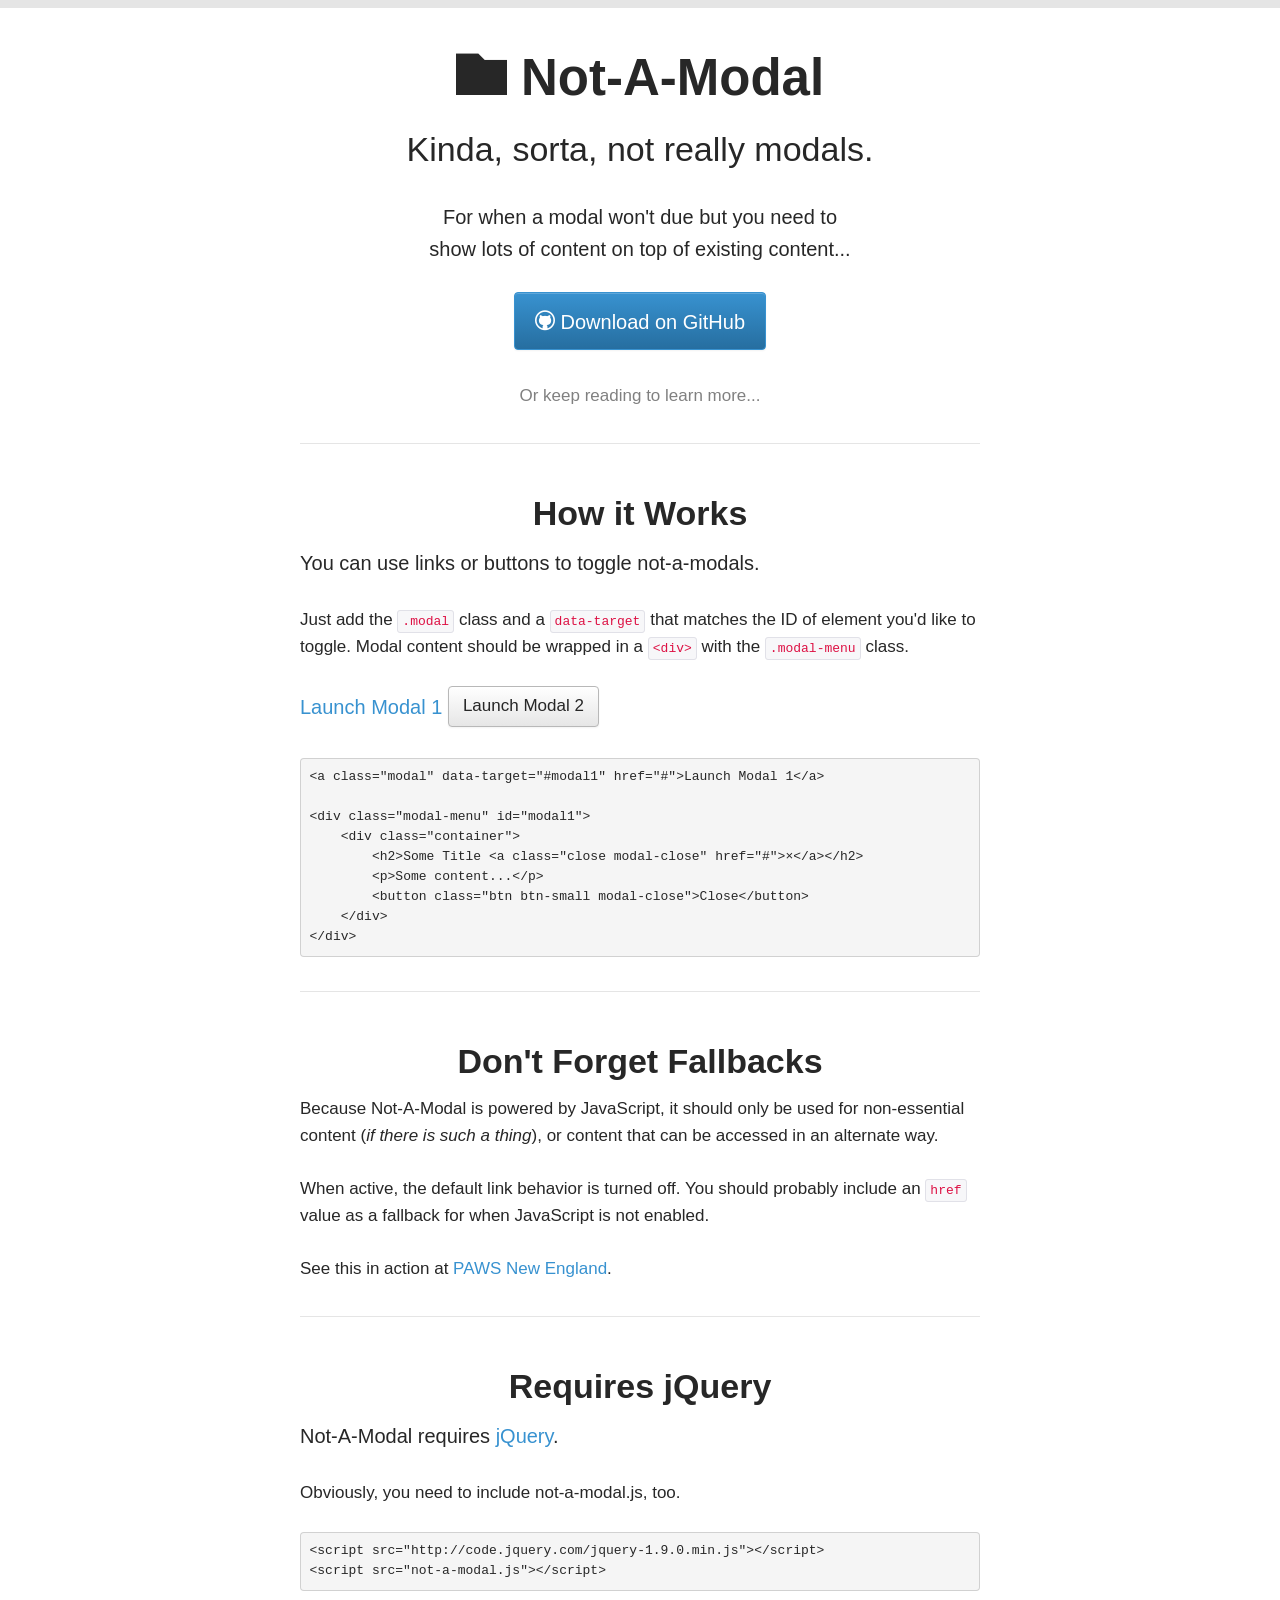
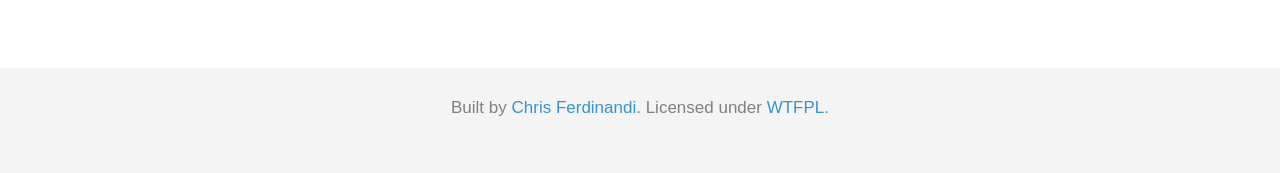
==== index.html @ a69b6ed9 "Initial Commit" ====
<!DOCTYPE html>
<html lang="en">
<head>
    <meta charset="utf-8" />
    <title>Not-A-Modal - Kinda, sorta, not really modals</title>
    <meta name="viewport" content="width=device-width, initial-scale=1.0"/>
    <!-- stylesheets -->
    <link rel="stylesheet" href="style.css" type="text/css" />

    <!-- HTML5 Shim for IE -->
    <!--[if IE]>
        <script src="http://html5shiv.googlecode.com/svn/trunk/html5.js"></script>
    <![endif]-->
</head>

<body>
	<section style="margin-bottom: 51px;">
	    <article class="container">
	        <h1><i class="icon-logo"></i> Not-A-Modal</h1>
	        <p class="text-big text-center">Kinda, sorta, not really modals.</p>

	        <div class="row text-center">
	            <div class="grid-4 offset-1">
            	        <p>For when a modal won't due but you need to show lots of content on top of existing content...</p>
        	        </div>
	        </div>

	        <p class="text-center"><a class="btn btn-blue" href="https://github.com/cferdinandi/not-a-modal"><i class="icon-github"></i> Download on GitHub</a></p>

	        <p class="text-small text-muted text-center">Or keep reading to learn more...</p>

	        <hr>

	        <h2>How it Works</h2>

	        <p>You can use links or buttons to toggle not-a-modals.</p>

	        <p class="text-small">Just add the <code>.modal</code> class and a <code>data-target</code> that matches the ID of element you'd like to toggle. Modal content should be wrapped in a <code>&lt;div&gt;</code> with the <code>.modal-menu</code> class.</p>

            <p>
                <a class="modal" data-target="#modal1" href="#">Launch Modal 1</a> 
                <button class="btn btn-small modal" data-target="#modal2">Launch Modal 2</button>
            </p>

            <div class="modal-menu" id="modal1">
                <div class="container">
                    <h2>Some Title <a class="close modal-close" href="#">×</a></h2>
                    <p>Some content...</p>
                    <button class="btn btn-small modal-close">Close</button>
                </div>
            </div>

            <div class="modal-menu" id="modal2">
                <div class="container">
                    <h2>Some Other Title <a class="close modal-close" href="#">×</a></h2>
                    <p>Some other content...</p>
                    <button class="btn btn-small modal-close">Close</button>
                </div>
            </div>

            <pre>&lt;a class="modal" data-target="#modal1" href="#"&gt;Launch Modal 1&lt;/a&gt;

&lt;div class="modal-menu" id="modal1"&gt;
    &lt;div class="container"&gt;
        &lt;h2&gt;Some Title &lt;a class="close modal-close" href="#"&gt;×&lt;/a&gt;&lt;/h2&gt;
        &lt;p&gt;Some content...&lt;/p&gt;
        &lt;button class="btn btn-small modal-close"&gt;Close&lt;/button&gt;
    &lt;/div&gt;
&lt;/div&gt;</pre>

            <hr>


            <h2>Don't Forget Fallbacks</h2>

            <p class="text-small">Because Not-A-Modal is powered by JavaScript, it should only be used for non-essential content (<em>if there is such a thing</em>), or content that can be accessed in an alternate way.</p>

            <p class="text-small">When active, the default link behavior is turned off. You should probably include an <code>href</code> value as a fallback for when JavaScript is not enabled.</p>

            <p class="text-small">See this in action at <a href="http://www.pawsnewengland.com/our-dogs/">PAWS New England</a>.</p>

            <hr>


            <h2>Requires jQuery</h2>

            <p>Not-A-Modal requires <a href="http://jquery.com/">jQuery</a>.</p>

            <p class="text-small">Obviously, you need to include not-a-modal.js, too.</p>

            <pre>&lt;script src="http://code.jquery.com/jquery-1.9.0.min.js"&gt;&lt;/script&gt;
&lt;script src="not-a-modal.js"&gt;&lt;/script&gt;</pre>

        </article>
	</section>

	<footer class="bg-gray">
        <article class="container">

            <p class="text-small text-muted text-center">Built by <a href="http://gomakethings.com">Chris Ferdinandi</a>. Licensed under <a href="http://www.wtfpl.net/">WTFPL</a>.</p>

        </article>
	</footer>


    <!-- Javascript -->
    <script src="http://code.jquery.com/jquery-1.9.0.min.js"></script>
    <script type='text/javascript' src='scripts.js'></script>

</body>
</html>
---- style.css ----
/*

    STYLE.CSS
    By Chris Ferdinandi.
    http://gomakethings.com
    

*/


/*  CSS RESET */

@-webkit-viewport { width: device-width; zoom: 1.0; }
   @-moz-viewport { width: device-width; zoom: 1.0; }
    @-ms-viewport { width: device-width; zoom: 1.0; }
     @-o-viewport { width: device-width; zoom: 1.0; }
        @viewport { width: device-width; zoom: 1.0; }


html, body, div, span, applet, object, iframe, 
h1, h2, h3, h4, h5, h6, p, blockquote, pre, 
a, abbr, acronym, address, big, cite, code, 
del, dfn, em, img, ins, kbd, q, s, samp, 
small, strike, strong, sub, sup, tt, var, 
b, u, i, center, 
dl, dt, dd, ol, ul, li, 
button, fieldset, form, label, legend, 
table, caption, tbody, tfoot, thead, tr, th, td, 
article, aside, canvas, details, embed, 
figure, figcaption, footer, header, hgroup, 
menu, nav, output, ruby, section, summary, 
time, mark, audio, video { 
    margin: 0; 
    padding: 0; 
    border: 0; 
    font-family: "Helvetica Neue", Helvetica, Arial, sans-serif;
    font-size: 100%; 
    font: inherit; 
    vertical-align: baseline; 
}

article, aside, details, figcaption, figure, 
footer, header, hgroup, menu, nav, section { 
    display: block; 
}

html { 
    overflow-y: scroll; 
    -webkit-text-size-adjust: 100%; 
        -ms-text-size-adjust: 100%; 
} 

audio, canvas, video { 
    display: inline-block; 
    *display: inline; 
    *zoom: 1; 
}

audio:not([controls]) { 
    display: none; 
}

img, video { 
    max-width: 100%; 
    height: auto; 
}

iframe, object, embed {
    max-width: 100%; 
}

img { 
    -ms-interpolation-mode: bicubic; 
}

a:focus { 
    outline: thin dotted;
    outline: 5px auto -webkit-focus-ring-color; 
    outline-offset: -2px; 
}

a:hover, a:active { 
    outline: 0; 
}





/*  THE GRID */

/*  Mobile-first. Single-column layout by default
 *  Container sets the maximum page width. Adjust as needed. */
.container { 
    max-width: 680px;
    width: 88%;
    margin-left: auto; 
    margin-right: auto;
}


@media (min-width: 481px) {

	.row {
        margin-left: -1.515151515152%;
        margin-right: -1.515151515152%;
	}

    [class^="grid-"], 
    [class*=" grid-"] {
        float: left;
        width:96.969696969697%;
        margin-left: 1.515151515152%;
        margin-right: 1.515151515152%;
    }

    .grid-third {
        width: 30.30303030303%;
    }

    .grid-half,
    .grid-img {
        width: 46.969696969697%;
    }

    .grid-flip {
        float: right;
    }

}


/*  6-column grid  */
@media (min-width: 681px) {

    .grid-1 {
        width: 13.636363636364%;
    }

    .grid-2,
    .grid-third,
    .grid-img {
        width: 30.30303030303%;
    }

    .grid-3,
    .grid-half { 
        width: 46.969696969697%;
    }

    .grid-4 { 
        width: 63.636363636364%;
    }

    .grid-5 { 
        width: 80.30303030303%;
    }

    .grid-6,
    .grid-full { 
        width: 96.969696969697%;
    }


    /*  Offets let you shift grid elements to the right 
     *  but stay aligned to the grid. */
    .offset-1 {
        margin-left: 18.181818181818%;
    }

    .offset-2 {
        margin-left: 34.848484848485%;
    }

    .offset-3 {
        margin-left: 51.515151515152%;
    }

    .offset-4 {
        margin-left: 68.181818181818%;
    }

    .offset-5 {
        margin-left: 84.848484848485%;
    }

}


/*  Additional gridding for grid-img on bigger screens.
 *  Adjust as needed. */
@media (min-width: 961px) {
    .grid-img {
        width: 13.636363636364%;
    }
}





/*  TYPOGRAPHY */

body { 
    font-family: "Helvetica Neue", Helvetica, Arial, sans-serif;
    font-size: 20px; 
    line-height: 1.470588235; 
    color: #272727;
    background: #ffffff;
    border-top: 8px solid #e5e5e5;
}

@media (min-width: 681px) {
    body {
        line-height: 1.588235294;
    }
}

.text-big {
    font-size: 26px;
}

.text-small {
    font-size: 17px;
}

.text-muted {
    color: #808080;
}

@media (min-width: 681px) {
    .text-big {
        font-size: 34px;
        font-weight: 200;
    }
}


p { 
    margin-bottom: 26px; 
}


/*  Links */

a { 
    color: #3892d0;
    text-decoration: none; 
}

a:hover { 
    color: #266ea0;
    text-decoration: underline; 
}

a img { 
    border: none; 
    background: none; 
} 

a:hover img { 
    border: none; 
    background: none; 
    opacity:0.8;
    filter:alpha(opacity=80); 
}


/*  Lists */

ul, ol { 
    margin-bottom: 26px; 
    margin-left: 26px;
}

@media (min-width: 681px) {
	ul, ol { 
	    margin-left: 51px; 
	}
}

ul ul, ul ol, ol ol, ol ul { 
    margin-bottom: 0; 
}

ul { 
    list-style: disc; 
}

ol { 
    list-style: decimal; 
}


/*  Headers */

h1, h2, h3 { 
    line-height: 1.2; 
    font-weight: bold; 
    margin-bottom: 14px;
    padding-top: 14px;
    text-align: center;
}

h1 { 
    font-size: 34px;
    padding-top: 34px;
}	

h2 { 
    font-size: 26px;
}

h3 { 
    font-size: 20px;
}


@media (min-width: 681px) {
	h1 { 
	    font-size: 51px; 
	}

	h2 {
	    font-size: 34px;
	}

	h3 {
	    font-size: 26px;;
	}
}


/*  Lines, Quotes and Emphasis */

hr { 
    margin: 34px auto; 
    border: 0; 
    border-top: 1px solid #e5e5e5;
    border-bottom: 1px solid #ffffff; 
}

strong { 
    font-weight: bold; 
}

em { 
    font-style: italic; 
}




/*  CODE */

code, pre { 
    padding: 0 3px 2px; 
    font-family: Menlo, Monaco, "Courier New", monospace; 
    font-size: .764705882em; 
    color: #272727; 
    border-radius: 3px; 
}

code { 
    padding: 3px 4px; 
    color: #d14; 
    background-color: #f7f7f9; 
    border: 1px solid #e1e1e8; 
}

pre { 
    display: block; 
    padding: 8.5px;
    margin-bottom: 26px; 
    font-size: 13px; 
    line-height: 1.538461538; 
    background-color: #f5f5f5; 
    border: 1px solid #ccc; 
    border: 1px solid rgba(0, 0, 0, 0.15); 
    border-radius: 4px; 
    white-space: pre; 
    white-space: pre-wrap; 
    word-break: break-all; 
}

pre code { 
    padding: 0; 
    color: inherit; 
    background-color: transparent; 
    border: 0; 
}





/*  BUTTONS */

.btn {
    display: inline-block;
    padding: 14px 20px;
    font-family: "Helvetica Neue", Helvetica, Arial, sans-serif;
    font-size: 20px;
    line-height: 1.33333333;
    font-weight: normal;
    color: #272727;
    background-color: #f5f5f5;
    background-image: -moz-linear-gradient(top, #ffffff, #e6e6e6);
    background-image: -webkit-gradient(linear, 0 0, 0 100%, from(#ffffff), to(#e6e6e6));
    background-image: -webkit-linear-gradient(top, #ffffff, #e6e6e6);
    background-image: -o-linear-gradient(top, #ffffff, #e6e6e6);
    background-image: linear-gradient(to bottom, #ffffff, #e6e6e6);
    background-repeat: repeat-x;
    border: 1px solid #b8b8b8;
    border-radius: 4px;
    -webkit-box-shadow: inset 0 1px 0 rgba(255, 255, 255, 0.2), 0 1px 2px rgba(0, 0, 0, 0.05);
    box-shadow: inset 0 1px 0 rgba(255, 255, 255, 0.2), 0 1px 2px rgba(0, 0, 0, 0.05);
    *margin-left: .3em;
    margin-bottom: .3em; 
}

.btn:hover, a .btn:hover,
.btn.active, a .btn.active {
    color: #272727;
    background: #e6e6e6;
    text-decoration: none; 
}

.btn-blue, .btn-blue:hover, a .btn-blue:hover {
    color: #ffffff; 
}

.btn-blue {
    background: #3892d0;
    background-image: -webkit-linear-gradient(top, #3892d0, #266ea0);
    background-image: -moz-linear-gradient(top, #3892d0, #266ea0);
    background-image: -ms-linear-gradient(top, #3892d0, #266ea0);
    background-image: -o-linear-gradient(top, #3892d0, #266ea0);
    background-image: linear-gradient(top, #3892d0, #266ea0);
    background-repeat: repeat-x;
    border: 1px solid #3892d0; 
}

.btn-blue:hover, a .btn-blue:hover {
    background: #266ea0;
    border: 1px solid #266ea0; 
}

.btn:active, .btn.active {
    -webkit-box-shadow: inset 0 2px 4px rgba(0, 0, 0, 0.15), 0 1px 2px rgba(0, 0, 0, 0.05);
    box-shadow: inset 0 2px 4px rgba(0, 0, 0, 0.15), 0 1px 2px rgba(0, 0, 0, 0.05);
    outline: 0; 
}

.btn-small {
    font-size: 17px;
    padding: 8px 14px;
}

button, .btn {
    cursor: pointer;
    vertical-align: middle;
    -webkit-appearance: none; 
}

.btn:first-child {
    *margin-left: 0; 
}

.btn:focus {
    outline: thin dotted;
    outline: 5px auto -webkit-focus-ring-color;
    outline-offset: -2px; 
}





/*  ICONS */

@font-face {
    font-family: 'icomoon';
    src: url("fonts/icomoon.eot");
    src: url("fonts/icomoon.eot?#iefix") format("embedded-opentype"), 
         url("fonts/icomoon.woff") format("woff"), 
         url("fonts/icomoon.ttf") format("truetype"), 
         url("fonts/icomoon.svg#IcoMoon") format("svg");
    font-weight: normal;
    font-style: normal; 
}

[class^="icon-"]:before,
[class*=" icon-"]:before {
    font-family: 'icomoon';
    font-style: normal;
    speak: none;
    font-weight: normal;
    -webkit-font-smoothing: antialiased;
            font-smoothing: antialiased;
    text-rendering: optimizeLegibility; 
}

.icon-logo:before { content: "\e000"; }
.icon-github:before { content: "\e001"; }





/*  NOT A MODAL */
/*  Styling for not-really-modals */

/*  Styling for the dropdown content.
 *  Hides the content by default. */
.modal-menu {
    position: absolute;
    display: none;
    visibility: hidden;
    float: left;
    right: 0;
    width: 100%;
    text-align: left;
    background-color: #f4f4f4;
    z-index: 1000;
}

/*  When a dropdown is active, display it. */
.modal-menu.active {
    display: block;
    visibility: visible;
    padding-top: 1.529411765em;
    padding-bottom: 1.529411765em; 
}

/*  Styling for close button */
.close {
    float: right;
    font-weight: bold;
    color: #808080;
    cursor: pointer;
    text-decoration: none;
}

/*  Styling for close button on hover */
.close:hover {
    color: #272727;
    text-decoration: none;
}





/*  BACKGROUND COLORS */

.bg-gray {
    background-color: #f4f4f4;
    padding-top: 26px;
    padding-bottom: 26px;
}

.hero {
    font-size: 17px;
    background-color: #e5e5e5;
    padding: 8px;
    margin-bottom: 26px;
    border-radius: 4px;
}

.hero-dark {
    background-color: #b8b8b8;
    margin-bottom: 0;
}





/*  ALIGNMENT */

.text-center {
    text-align: center;
}





/*  CLEARFIX */

.container:before, .container:after, 
.row:before, .row:after { 
    display: table; 
    content: ""; 
    zoom: 1; 
}

.container:after, 
.row:after { 
    clear: both; 
}
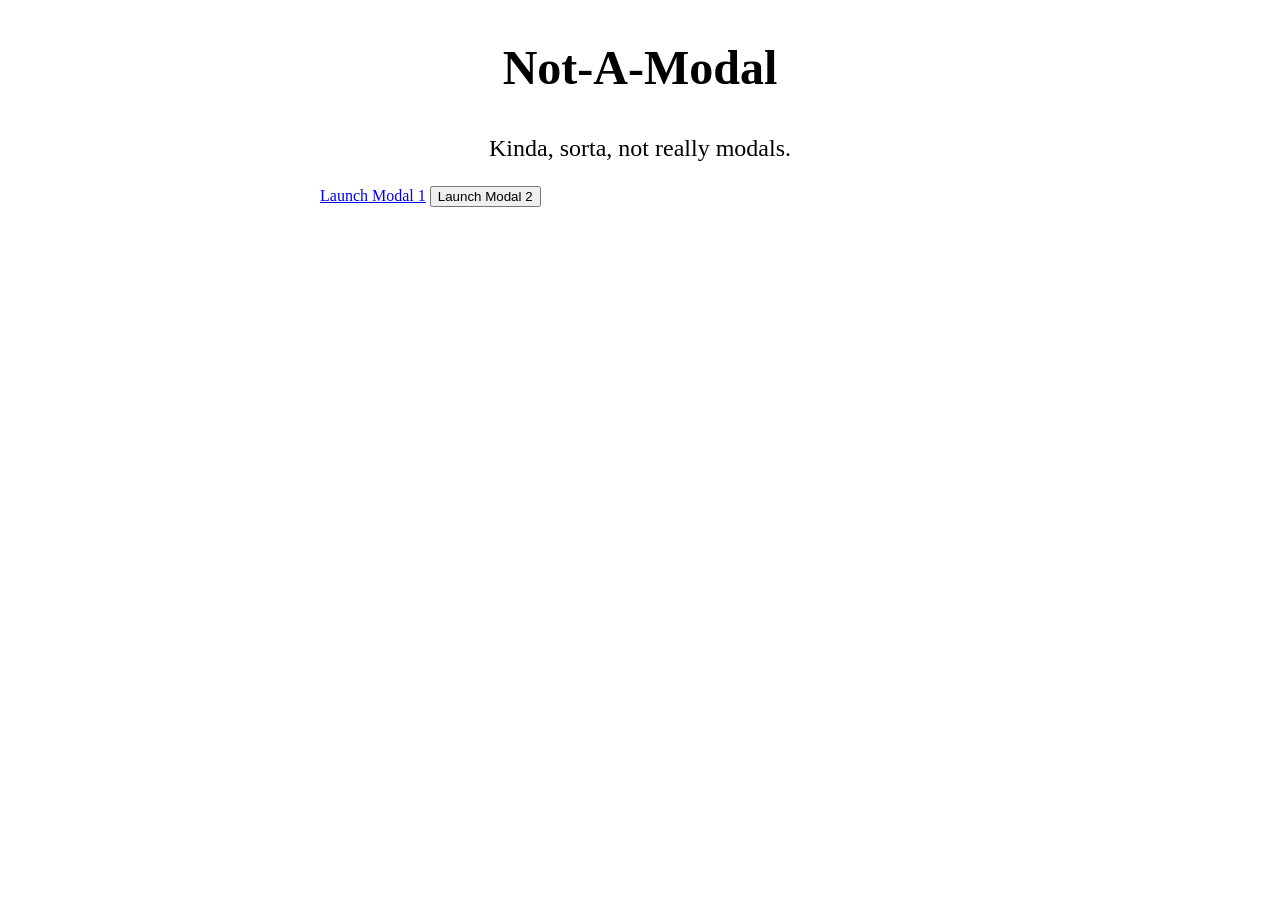
==== commit 7c9d5c35: "Changed example.html to index.html" ====
--- a/index.html
+++ b/index.html
@@ -5,7 +5,7 @@
     <title>Not-A-Modal - Kinda, sorta, not really modals</title>
     <meta name="viewport" content="width=device-width, initial-scale=1.0"/>
     <!-- stylesheets -->
-    <link rel="stylesheet" href="style.css" type="text/css" />
+    <link rel="stylesheet" href="not-a-modal.css" type="text/css" />
 
     <!-- HTML5 Shim for IE -->
     <!--[if IE]>
@@ -14,98 +14,38 @@
 </head>
 
 <body>
-	<section style="margin-bottom: 51px;">
-	    <article class="container">
-	        <h1><i class="icon-logo"></i> Not-A-Modal</h1>
-	        <p class="text-big text-center">Kinda, sorta, not really modals.</p>
+	<section class="container">
 
-	        <div class="row text-center">
-	            <div class="grid-4 offset-1">
-            	        <p>For when a modal won't due but you need to show lots of content on top of existing content...</p>
-        	        </div>
-	        </div>
+	    <h1 style="text-align: center; font-size: 3em;">Not-A-Modal</h1>
+	    <p style="text-align: center; font-size: 1.5em;">Kinda, sorta, not really modals.</p>
 
-	        <p class="text-center"><a class="btn btn-blue" href="https://github.com/cferdinandi/not-a-modal"><i class="icon-github"></i> Download on GitHub</a></p>
+        <p>
+            <a class="modal" data-target="#modal1" href="#">Launch Modal 1</a> 
+            <button class="modal" data-target="#modal2">Launch Modal 2</button>
+        </p>
 
-	        <p class="text-small text-muted text-center">Or keep reading to learn more...</p>
+        <div class="modal-menu" id="modal1">
+            <div class="container">
+                <h2>Some Title <a class="close modal-close" href="#">×</a></h2>
+                <p>Some content...</p>
+                <button class="modal-close">Close</button>
+            </div>
+        </div>
 
-	        <hr>
+        <div class="modal-menu" id="modal2">
+            <div class="container">
+                <h2>Some Other Title <a class="close modal-close" href="#">×</a></h2>
+                <p>Some other content...</p>
+                <button class="modal-close">Close</button>
+            </div>
+        </div>
 
-	        <h2>How it Works</h2>
-
-	        <p>You can use links or buttons to toggle not-a-modals.</p>
-
-	        <p class="text-small">Just add the <code>.modal</code> class and a <code>data-target</code> that matches the ID of element you'd like to toggle. Modal content should be wrapped in a <code>&lt;div&gt;</code> with the <code>.modal-menu</code> class.</p>
-
-            <p>
-                <a class="modal" data-target="#modal1" href="#">Launch Modal 1</a> 
-                <button class="btn btn-small modal" data-target="#modal2">Launch Modal 2</button>
-            </p>
-
-            <div class="modal-menu" id="modal1">
-                <div class="container">
-                    <h2>Some Title <a class="close modal-close" href="#">×</a></h2>
-                    <p>Some content...</p>
-                    <button class="btn btn-small modal-close">Close</button>
-                </div>
-            </div>
-
-            <div class="modal-menu" id="modal2">
-                <div class="container">
-                    <h2>Some Other Title <a class="close modal-close" href="#">×</a></h2>
-                    <p>Some other content...</p>
-                    <button class="btn btn-small modal-close">Close</button>
-                </div>
-            </div>
-
-            <pre>&lt;a class="modal" data-target="#modal1" href="#"&gt;Launch Modal 1&lt;/a&gt;
-
-&lt;div class="modal-menu" id="modal1"&gt;
-    &lt;div class="container"&gt;
-        &lt;h2&gt;Some Title &lt;a class="close modal-close" href="#"&gt;×&lt;/a&gt;&lt;/h2&gt;
-        &lt;p&gt;Some content...&lt;/p&gt;
-        &lt;button class="btn btn-small modal-close"&gt;Close&lt;/button&gt;
-    &lt;/div&gt;
-&lt;/div&gt;</pre>
-
-            <hr>
-
-
-            <h2>Don't Forget Fallbacks</h2>
-
-            <p class="text-small">Because Not-A-Modal is powered by JavaScript, it should only be used for non-essential content (<em>if there is such a thing</em>), or content that can be accessed in an alternate way.</p>
-
-            <p class="text-small">When active, the default link behavior is turned off. You should probably include an <code>href</code> value as a fallback for when JavaScript is not enabled.</p>
-
-            <p class="text-small">See this in action at <a href="http://www.pawsnewengland.com/our-dogs/">PAWS New England</a>.</p>
-
-            <hr>
-
-
-            <h2>Requires jQuery</h2>
-
-            <p>Not-A-Modal requires <a href="http://jquery.com/">jQuery</a>.</p>
-
-            <p class="text-small">Obviously, you need to include not-a-modal.js, too.</p>
-
-            <pre>&lt;script src="http://code.jquery.com/jquery-1.9.0.min.js"&gt;&lt;/script&gt;
-&lt;script src="not-a-modal.js"&gt;&lt;/script&gt;</pre>
-
-        </article>
 	</section>
-
-	<footer class="bg-gray">
-        <article class="container">
-
-            <p class="text-small text-muted text-center">Built by <a href="http://gomakethings.com">Chris Ferdinandi</a>. Licensed under <a href="http://www.wtfpl.net/">WTFPL</a>.</p>
-
-        </article>
-	</footer>
 
 
     <!-- Javascript -->
     <script src="http://code.jquery.com/jquery-1.9.0.min.js"></script>
-    <script type='text/javascript' src='scripts.js'></script>
+    <script type='text/javascript' src='not-a-modal.js'></script>
 
 </body>
 </html>
--- a/not-a-modal.css
+++ b/not-a-modal.css
@@ -0,0 +1,77 @@
+/*
+
+    NAME.CSS v1.0
+    Description
+    http://gomakethings.com
+
+
+    Licensed under WTFPL.
+    http://www.wtfpl.net/
+    
+
+*/
+
+/*  RESPONSIVE RESET */
+/*  Replace with your own */
+
+@-webkit-viewport { width: device-width; zoom: 1.0; }
+   @-moz-viewport { width: device-width; zoom: 1.0; }
+    @-ms-viewport { width: device-width; zoom: 1.0; }
+     @-o-viewport { width: device-width; zoom: 1.0; }
+        @viewport { width: device-width; zoom: 1.0; }
+
+html { overflow-y: auto; }
+
+img, audio, video, canvas { max-width: 100%; }
+
+/*  Sets Body Width */
+.container { 
+    max-width: 40em;
+    width: 88%;
+    margin-left: auto; 
+    margin-right: auto;
+}
+
+
+
+
+
+/*  NOT A MODAL */
+/*  Styling for not-really-modals */
+
+/*  Styling for the dropdown content.
+ *  Hides the content by default. */
+.modal-menu {
+    position: absolute;
+    display: none;
+    visibility: hidden;
+    float: left;
+    right: 0;
+    width: 100%;
+    text-align: left;
+    background-color: #f4f4f4;
+    z-index: 1000;
+}
+
+/*  When a dropdown is active, display it. */
+.modal-menu.active {
+    display: block;
+    visibility: visible;
+    padding-top: 1.529411765em;
+    padding-bottom: 1.529411765em; 
+}
+
+/*  Styling for close button */
+.close {
+    float: right;
+    font-weight: bold;
+    color: #808080;
+    cursor: pointer;
+    text-decoration: none;
+}
+
+/*  Styling for close button on hover */
+.close:hover {
+    color: #272727;
+    text-decoration: none;
+}
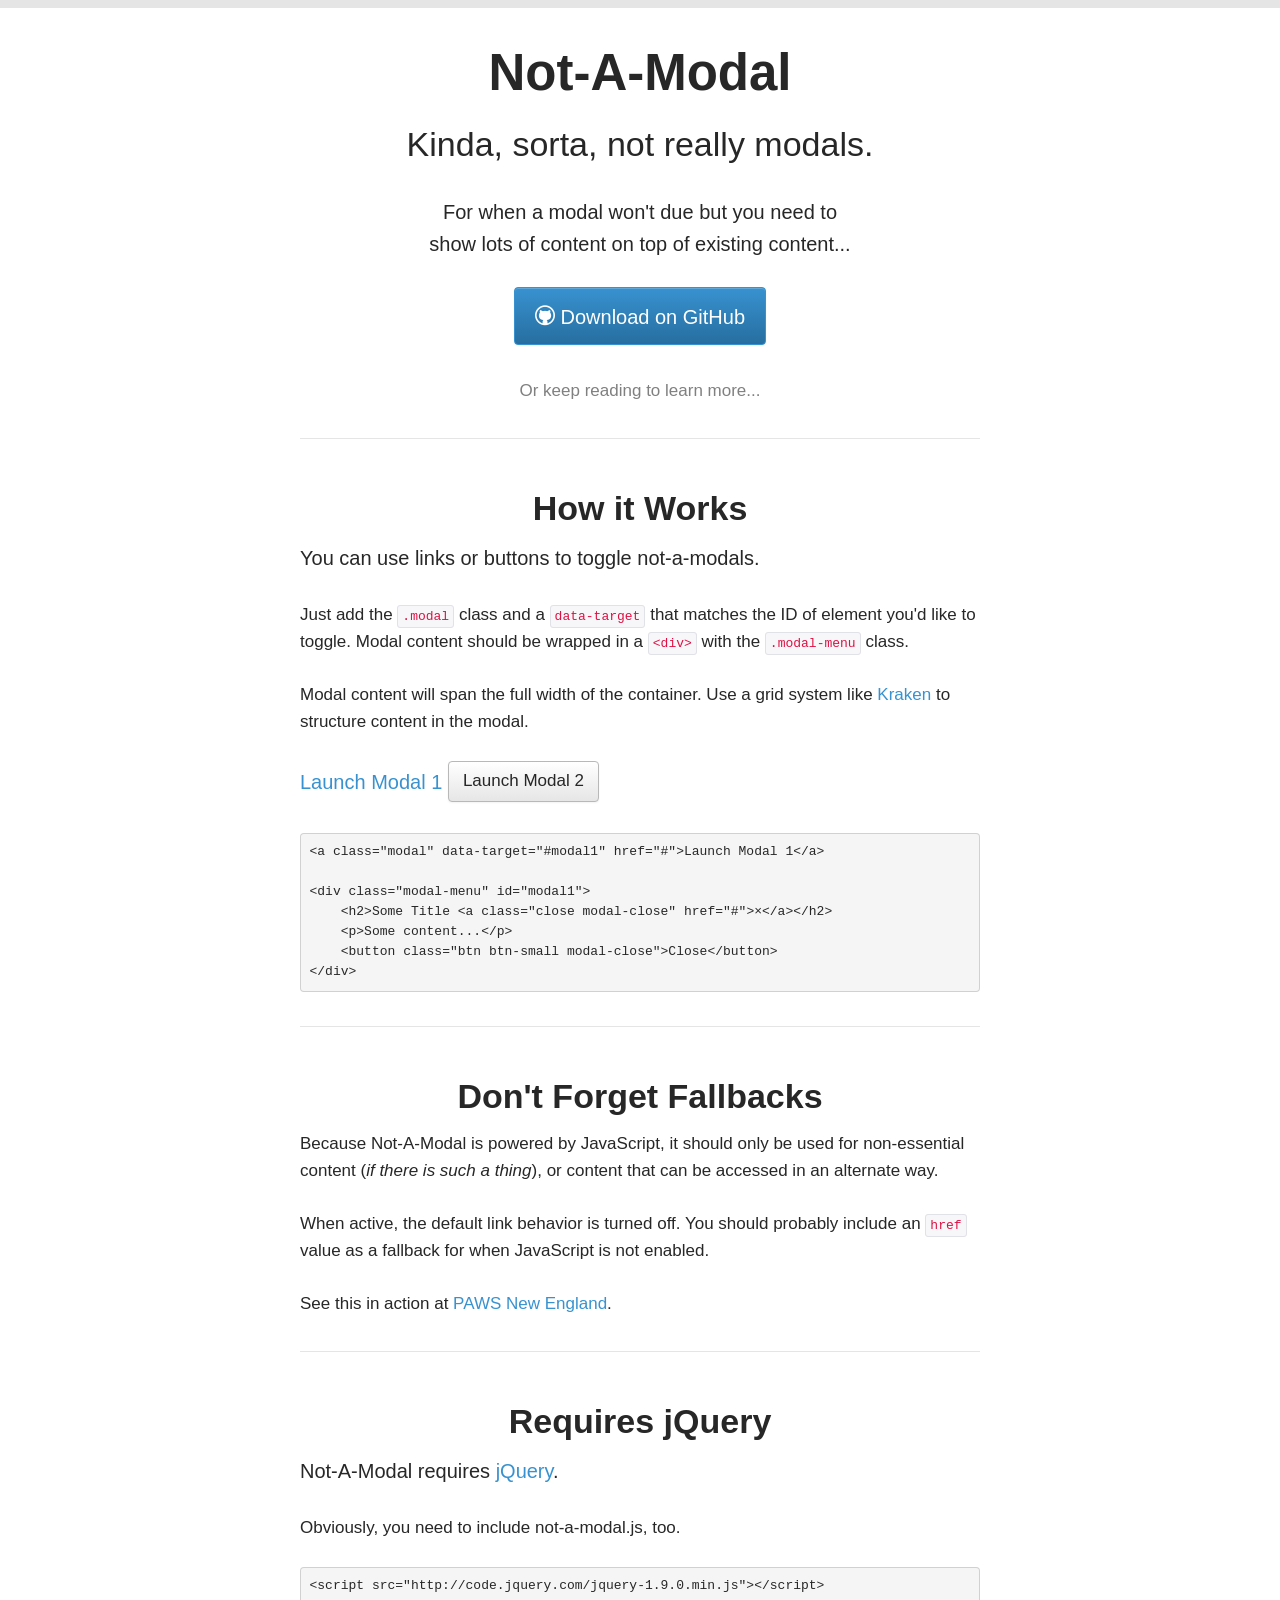
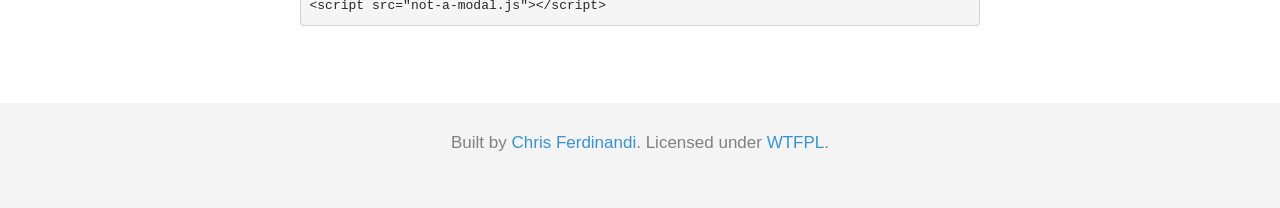
==== commit da9f2e08: "Updated how-to section" ====
--- a/index.html
+++ b/index.html
@@ -5,7 +5,7 @@
     <title>Not-A-Modal - Kinda, sorta, not really modals</title>
     <meta name="viewport" content="width=device-width, initial-scale=1.0"/>
     <!-- stylesheets -->
-    <link rel="stylesheet" href="not-a-modal.css" type="text/css" />
+    <link rel="stylesheet" href="style.css" type="text/css" />
 
     <!-- HTML5 Shim for IE -->
     <!--[if IE]>
@@ -14,38 +14,98 @@
 </head>
 
 <body>
-	<section class="container">
+	<section style="margin-bottom: 51px;">
+	    <article class="container">
+	        <h1><i class="icon-logo"></i> Not-A-Modal</h1>
+	        <p class="text-big text-center">Kinda, sorta, not really modals.</p>
 
-	    <h1 style="text-align: center; font-size: 3em;">Not-A-Modal</h1>
-	    <p style="text-align: center; font-size: 1.5em;">Kinda, sorta, not really modals.</p>
+	        <div class="row text-center">
+	            <div class="grid-4 offset-1">
+            	        <p>For when a modal won't due but you need to show lots of content on top of existing content...</p>
+        	        </div>
+	        </div>
 
-        <p>
-            <a class="modal" data-target="#modal1" href="#">Launch Modal 1</a> 
-            <button class="modal" data-target="#modal2">Launch Modal 2</button>
-        </p>
+	        <p class="text-center"><a class="btn btn-blue" href="https://github.com/cferdinandi/not-a-modal"><i class="icon-github"></i> Download on GitHub</a></p>
 
-        <div class="modal-menu" id="modal1">
-            <div class="container">
-                <h2>Some Title <a class="close modal-close" href="#">×</a></h2>
-                <p>Some content...</p>
-                <button class="modal-close">Close</button>
+	        <p class="text-small text-muted text-center">Or keep reading to learn more...</p>
+
+	        <hr>
+
+	        <h2>How it Works</h2>
+
+	        <p>You can use links or buttons to toggle not-a-modals.</p>
+
+	        <p class="text-small">Just add the <code>.modal</code> class and a <code>data-target</code> that matches the ID of element you'd like to toggle. Modal content should be wrapped in a <code>&lt;div&gt;</code> with the <code>.modal-menu</code> class.</p>
+
+	        <p class="text-small">Modal content will span the full width of the container. Use a grid system like <a href="http://cferdinandi.github.com/kraken/">Kraken</a> to structure content in the modal.</p>
+
+            <p>
+                <a class="modal" data-target="#modal1" href="#">Launch Modal 1</a> 
+                <button class="btn btn-small modal" data-target="#modal2">Launch Modal 2</button>
+            </p>
+
+            <div class="modal-menu" id="modal1">
+                <div class="container">
+                    <h2>Some Title <a class="close modal-close" href="#">×</a></h2>
+                    <p>Some content...</p>
+                    <button class="btn btn-small modal-close">Close</button>
+                </div>
             </div>
-        </div>
 
-        <div class="modal-menu" id="modal2">
-            <div class="container">
-                <h2>Some Other Title <a class="close modal-close" href="#">×</a></h2>
-                <p>Some other content...</p>
-                <button class="modal-close">Close</button>
+            <div class="modal-menu" id="modal2">
+                <div class="container">
+                    <h2>Some Other Title <a class="close modal-close" href="#">×</a></h2>
+                    <p>Some other content...</p>
+                    <button class="btn btn-small modal-close">Close</button>
+                </div>
             </div>
-        </div>
 
+            <pre>&lt;a class="modal" data-target="#modal1" href="#"&gt;Launch Modal 1&lt;/a&gt;
+
+&lt;div class="modal-menu" id="modal1"&gt;
+    &lt;h2&gt;Some Title &lt;a class="close modal-close" href="#"&gt;×&lt;/a&gt;&lt;/h2&gt;
+    &lt;p&gt;Some content...&lt;/p&gt;
+    &lt;button class="btn btn-small modal-close"&gt;Close&lt;/button&gt;
+&lt;/div&gt;</pre>
+
+            <hr>
+
+
+            <h2>Don't Forget Fallbacks</h2>
+
+            <p class="text-small">Because Not-A-Modal is powered by JavaScript, it should only be used for non-essential content (<em>if there is such a thing</em>), or content that can be accessed in an alternate way.</p>
+
+            <p class="text-small">When active, the default link behavior is turned off. You should probably include an <code>href</code> value as a fallback for when JavaScript is not enabled.</p>
+
+            <p class="text-small">See this in action at <a href="http://www.pawsnewengland.com/our-dogs/">PAWS New England</a>.</p>
+
+            <hr>
+
+
+            <h2>Requires jQuery</h2>
+
+            <p>Not-A-Modal requires <a href="http://jquery.com/">jQuery</a>.</p>
+
+            <p class="text-small">Obviously, you need to include not-a-modal.js, too.</p>
+
+            <pre>&lt;script src="http://code.jquery.com/jquery-1.9.0.min.js"&gt;&lt;/script&gt;
+&lt;script src="not-a-modal.js"&gt;&lt;/script&gt;</pre>
+
+        </article>
 	</section>
+
+	<footer class="bg-gray">
+        <article class="container">
+
+            <p class="text-small text-muted text-center">Built by <a href="http://gomakethings.com">Chris Ferdinandi</a>. Licensed under <a href="http://www.wtfpl.net/">WTFPL</a>.</p>
+
+        </article>
+	</footer>
 
 
     <!-- Javascript -->
     <script src="http://code.jquery.com/jquery-1.9.0.min.js"></script>
-    <script type='text/javascript' src='not-a-modal.js'></script>
+    <script type='text/javascript' src='scripts.js'></script>
 
 </body>
 </html>
--- a/style.css
+++ b/style.css
@@ -0,0 +1,601 @@
+/*
+
+    STYLE.CSS
+    By Chris Ferdinandi.
+    http://gomakethings.com
+    
+
+*/
+
+
+/*  CSS RESET */
+
+@-webkit-viewport { width: device-width; zoom: 1.0; }
+   @-moz-viewport { width: device-width; zoom: 1.0; }
+    @-ms-viewport { width: device-width; zoom: 1.0; }
+     @-o-viewport { width: device-width; zoom: 1.0; }
+        @viewport { width: device-width; zoom: 1.0; }
+
+
+html, body, div, span, applet, object, iframe, 
+h1, h2, h3, h4, h5, h6, p, blockquote, pre, 
+a, abbr, acronym, address, big, cite, code, 
+del, dfn, em, img, ins, kbd, q, s, samp, 
+small, strike, strong, sub, sup, tt, var, 
+b, u, i, center, 
+dl, dt, dd, ol, ul, li, 
+button, fieldset, form, label, legend, 
+table, caption, tbody, tfoot, thead, tr, th, td, 
+article, aside, canvas, details, embed, 
+figure, figcaption, footer, header, hgroup, 
+menu, nav, output, ruby, section, summary, 
+time, mark, audio, video { 
+    margin: 0; 
+    padding: 0; 
+    border: 0; 
+    font-family: "Helvetica Neue", Helvetica, Arial, sans-serif;
+    font-size: 100%; 
+    font: inherit; 
+    vertical-align: baseline; 
+}
+
+article, aside, details, figcaption, figure, 
+footer, header, hgroup, menu, nav, section { 
+    display: block; 
+}
+
+html { 
+    overflow-y: scroll; 
+    -webkit-text-size-adjust: 100%; 
+        -ms-text-size-adjust: 100%; 
+} 
+
+audio, canvas, video { 
+    display: inline-block; 
+    *display: inline; 
+    *zoom: 1; 
+}
+
+audio:not([controls]) { 
+    display: none; 
+}
+
+img, video { 
+    max-width: 100%; 
+    height: auto; 
+}
+
+iframe, object, embed {
+    max-width: 100%; 
+}
+
+img { 
+    -ms-interpolation-mode: bicubic; 
+}
+
+a:focus { 
+    outline: thin dotted;
+    outline: 5px auto -webkit-focus-ring-color; 
+    outline-offset: -2px; 
+}
+
+a:hover, a:active { 
+    outline: 0; 
+}
+
+
+
+
+
+/*  THE GRID */
+
+/*  Mobile-first. Single-column layout by default
+ *  Container sets the maximum page width. Adjust as needed. */
+.container { 
+    max-width: 680px;
+    width: 88%;
+    margin-left: auto; 
+    margin-right: auto;
+}
+
+
+@media (min-width: 481px) {
+
+	.row {
+        margin-left: -1.515151515152%;
+        margin-right: -1.515151515152%;
+	}
+
+    [class^="grid-"], 
+    [class*=" grid-"] {
+        float: left;
+        width:96.969696969697%;
+        margin-left: 1.515151515152%;
+        margin-right: 1.515151515152%;
+    }
+
+    .grid-third {
+        width: 30.30303030303%;
+    }
+
+    .grid-half,
+    .grid-img {
+        width: 46.969696969697%;
+    }
+
+    .grid-flip {
+        float: right;
+    }
+
+}
+
+
+/*  6-column grid  */
+@media (min-width: 681px) {
+
+    .grid-1 {
+        width: 13.636363636364%;
+    }
+
+    .grid-2,
+    .grid-third,
+    .grid-img {
+        width: 30.30303030303%;
+    }
+
+    .grid-3,
+    .grid-half { 
+        width: 46.969696969697%;
+    }
+
+    .grid-4 { 
+        width: 63.636363636364%;
+    }
+
+    .grid-5 { 
+        width: 80.30303030303%;
+    }
+
+    .grid-6,
+    .grid-full { 
+        width: 96.969696969697%;
+    }
+
+
+    /*  Offets let you shift grid elements to the right 
+     *  but stay aligned to the grid. */
+    .offset-1 {
+        margin-left: 18.181818181818%;
+    }
+
+    .offset-2 {
+        margin-left: 34.848484848485%;
+    }
+
+    .offset-3 {
+        margin-left: 51.515151515152%;
+    }
+
+    .offset-4 {
+        margin-left: 68.181818181818%;
+    }
+
+    .offset-5 {
+        margin-left: 84.848484848485%;
+    }
+
+}
+
+
+/*  Additional gridding for grid-img on bigger screens.
+ *  Adjust as needed. */
+@media (min-width: 961px) {
+    .grid-img {
+        width: 13.636363636364%;
+    }
+}
+
+
+
+
+
+/*  TYPOGRAPHY */
+
+body { 
+    font-family: "Helvetica Neue", Helvetica, Arial, sans-serif;
+    font-size: 20px; 
+    line-height: 1.470588235; 
+    color: #272727;
+    background: #ffffff;
+    border-top: 8px solid #e5e5e5;
+}
+
+@media (min-width: 681px) {
+    body {
+        line-height: 1.588235294;
+    }
+}
+
+.text-big {
+    font-size: 26px;
+}
+
+.text-small {
+    font-size: 17px;
+}
+
+.text-muted {
+    color: #808080;
+}
+
+@media (min-width: 681px) {
+    .text-big {
+        font-size: 34px;
+        font-weight: 200;
+    }
+}
+
+
+p { 
+    margin-bottom: 26px; 
+}
+
+
+/*  Links */
+
+a { 
+    color: #3892d0;
+    text-decoration: none; 
+}
+
+a:hover { 
+    color: #266ea0;
+    text-decoration: underline; 
+}
+
+a img { 
+    border: none; 
+    background: none; 
+} 
+
+a:hover img { 
+    border: none; 
+    background: none; 
+    opacity:0.8;
+    filter:alpha(opacity=80); 
+}
+
+
+/*  Lists */
+
+ul, ol { 
+    margin-bottom: 26px; 
+    margin-left: 26px;
+}
+
+@media (min-width: 681px) {
+	ul, ol { 
+	    margin-left: 51px; 
+	}
+}
+
+ul ul, ul ol, ol ol, ol ul { 
+    margin-bottom: 0; 
+}
+
+ul { 
+    list-style: disc; 
+}
+
+ol { 
+    list-style: decimal; 
+}
+
+
+/*  Headers */
+
+h1, h2, h3 { 
+    line-height: 1.2; 
+    font-weight: bold; 
+    margin-bottom: 14px;
+    padding-top: 14px;
+    text-align: center;
+}
+
+h1 { 
+    font-size: 34px;
+    padding-top: 34px;
+}	
+
+h2 { 
+    font-size: 26px;
+}
+
+h3 { 
+    font-size: 20px;
+}
+
+
+@media (min-width: 681px) {
+	h1 { 
+	    font-size: 51px; 
+	}
+
+	h2 {
+	    font-size: 34px;
+	}
+
+	h3 {
+	    font-size: 26px;;
+	}
+}
+
+
+/*  Lines, Quotes and Emphasis */
+
+hr { 
+    margin: 34px auto; 
+    border: 0; 
+    border-top: 1px solid #e5e5e5;
+    border-bottom: 1px solid #ffffff; 
+}
+
+strong { 
+    font-weight: bold; 
+}
+
+em { 
+    font-style: italic; 
+}
+
+
+
+
+/*  CODE */
+
+code, pre { 
+    padding: 0 3px 2px; 
+    font-family: Menlo, Monaco, "Courier New", monospace; 
+    font-size: .764705882em; 
+    color: #272727; 
+    border-radius: 3px; 
+}
+
+code { 
+    padding: 3px 4px; 
+    color: #d14; 
+    background-color: #f7f7f9; 
+    border: 1px solid #e1e1e8; 
+}
+
+pre { 
+    display: block; 
+    padding: 8.5px;
+    margin-bottom: 26px; 
+    font-size: 13px; 
+    line-height: 1.538461538; 
+    background-color: #f5f5f5; 
+    border: 1px solid #ccc; 
+    border: 1px solid rgba(0, 0, 0, 0.15); 
+    border-radius: 4px; 
+    white-space: pre; 
+    white-space: pre-wrap; 
+    word-break: break-all; 
+}
+
+pre code { 
+    padding: 0; 
+    color: inherit; 
+    background-color: transparent; 
+    border: 0; 
+}
+
+
+
+
+
+/*  BUTTONS */
+
+.btn {
+    display: inline-block;
+    padding: 14px 20px;
+    font-family: "Helvetica Neue", Helvetica, Arial, sans-serif;
+    font-size: 20px;
+    line-height: 1.33333333;
+    font-weight: normal;
+    color: #272727;
+    background-color: #f5f5f5;
+    background-image: -moz-linear-gradient(top, #ffffff, #e6e6e6);
+    background-image: -webkit-gradient(linear, 0 0, 0 100%, from(#ffffff), to(#e6e6e6));
+    background-image: -webkit-linear-gradient(top, #ffffff, #e6e6e6);
+    background-image: -o-linear-gradient(top, #ffffff, #e6e6e6);
+    background-image: linear-gradient(to bottom, #ffffff, #e6e6e6);
+    background-repeat: repeat-x;
+    border: 1px solid #b8b8b8;
+    border-radius: 4px;
+    -webkit-box-shadow: inset 0 1px 0 rgba(255, 255, 255, 0.2), 0 1px 2px rgba(0, 0, 0, 0.05);
+    box-shadow: inset 0 1px 0 rgba(255, 255, 255, 0.2), 0 1px 2px rgba(0, 0, 0, 0.05);
+    *margin-left: .3em;
+    margin-bottom: .3em; 
+}
+
+.btn:hover, a .btn:hover,
+.btn.active, a .btn.active {
+    color: #272727;
+    background: #e6e6e6;
+    text-decoration: none; 
+}
+
+.btn-blue, .btn-blue:hover, a .btn-blue:hover {
+    color: #ffffff; 
+}
+
+.btn-blue {
+    background: #3892d0;
+    background-image: -webkit-linear-gradient(top, #3892d0, #266ea0);
+    background-image: -moz-linear-gradient(top, #3892d0, #266ea0);
+    background-image: -ms-linear-gradient(top, #3892d0, #266ea0);
+    background-image: -o-linear-gradient(top, #3892d0, #266ea0);
+    background-image: linear-gradient(top, #3892d0, #266ea0);
+    background-repeat: repeat-x;
+    border: 1px solid #3892d0; 
+}
+
+.btn-blue:hover, a .btn-blue:hover {
+    background: #266ea0;
+    border: 1px solid #266ea0; 
+}
+
+.btn:active, .btn.active {
+    -webkit-box-shadow: inset 0 2px 4px rgba(0, 0, 0, 0.15), 0 1px 2px rgba(0, 0, 0, 0.05);
+    box-shadow: inset 0 2px 4px rgba(0, 0, 0, 0.15), 0 1px 2px rgba(0, 0, 0, 0.05);
+    outline: 0; 
+}
+
+.btn-small {
+    font-size: 17px;
+    padding: 8px 14px;
+}
+
+button, .btn {
+    cursor: pointer;
+    vertical-align: middle;
+    -webkit-appearance: none; 
+}
+
+.btn:first-child {
+    *margin-left: 0; 
+}
+
+.btn:focus {
+    outline: thin dotted;
+    outline: 5px auto -webkit-focus-ring-color;
+    outline-offset: -2px; 
+}
+
+
+
+
+
+/*  ICONS */
+
+@font-face {
+    font-family: 'icomoon';
+    src: url("fonts/icomoon.eot");
+    src: url("fonts/icomoon.eot?#iefix") format("embedded-opentype"), 
+         url("fonts/icomoon.woff") format("woff"), 
+         url("fonts/icomoon.ttf") format("truetype"), 
+         url("fonts/icomoon.svg#IcoMoon") format("svg");
+    font-weight: normal;
+    font-style: normal; 
+}
+
+[class^="icon-"]:before,
+[class*=" icon-"]:before {
+    font-family: 'icomoon';
+    font-style: normal;
+    speak: none;
+    font-weight: normal;
+    -webkit-font-smoothing: antialiased;
+            font-smoothing: antialiased;
+    text-rendering: optimizeLegibility; 
+}
+
+.icon-github:before { content: "\e001"; }
+
+
+
+
+
+/*  NOT A MODAL */
+/*  Styling for not-really-modals */
+
+/*  Styling for the dropdown content.
+ *  Hides the content by default. */
+.modal-menu {
+    position: absolute;
+    display: none;
+    visibility: hidden;
+    float: left;
+    right: 0;
+    width: 100%;
+    text-align: left;
+    background-color: #f4f4f4;
+    z-index: 1000;
+}
+
+/*  When a dropdown is active, display it. */
+.modal-menu.active {
+    display: block;
+    visibility: visible;
+    padding-top: 1.529411765em;
+    padding-bottom: 1.529411765em; 
+}
+
+/*  Styling for close button */
+.close {
+    float: right;
+    font-weight: bold;
+    color: #808080;
+    cursor: pointer;
+    text-decoration: none;
+}
+
+/*  Styling for close button on hover */
+.close:hover {
+    color: #272727;
+    text-decoration: none;
+}
+
+
+
+
+
+/*  BACKGROUND COLORS */
+
+.bg-gray {
+    background-color: #f4f4f4;
+    padding-top: 26px;
+    padding-bottom: 26px;
+}
+
+.hero {
+    font-size: 17px;
+    background-color: #e5e5e5;
+    padding: 8px;
+    margin-bottom: 26px;
+    border-radius: 4px;
+}
+
+.hero-dark {
+    background-color: #b8b8b8;
+    margin-bottom: 0;
+}
+
+
+
+
+
+/*  ALIGNMENT */
+
+.text-center {
+    text-align: center;
+}
+
+
+
+
+
+/*  CLEARFIX */
+
+.container:before, .container:after, 
+.row:before, .row:after { 
+    display: table; 
+    content: ""; 
+    zoom: 1; 
+}
+
+.container:after, 
+.row:after { 
+    clear: both; 
+}
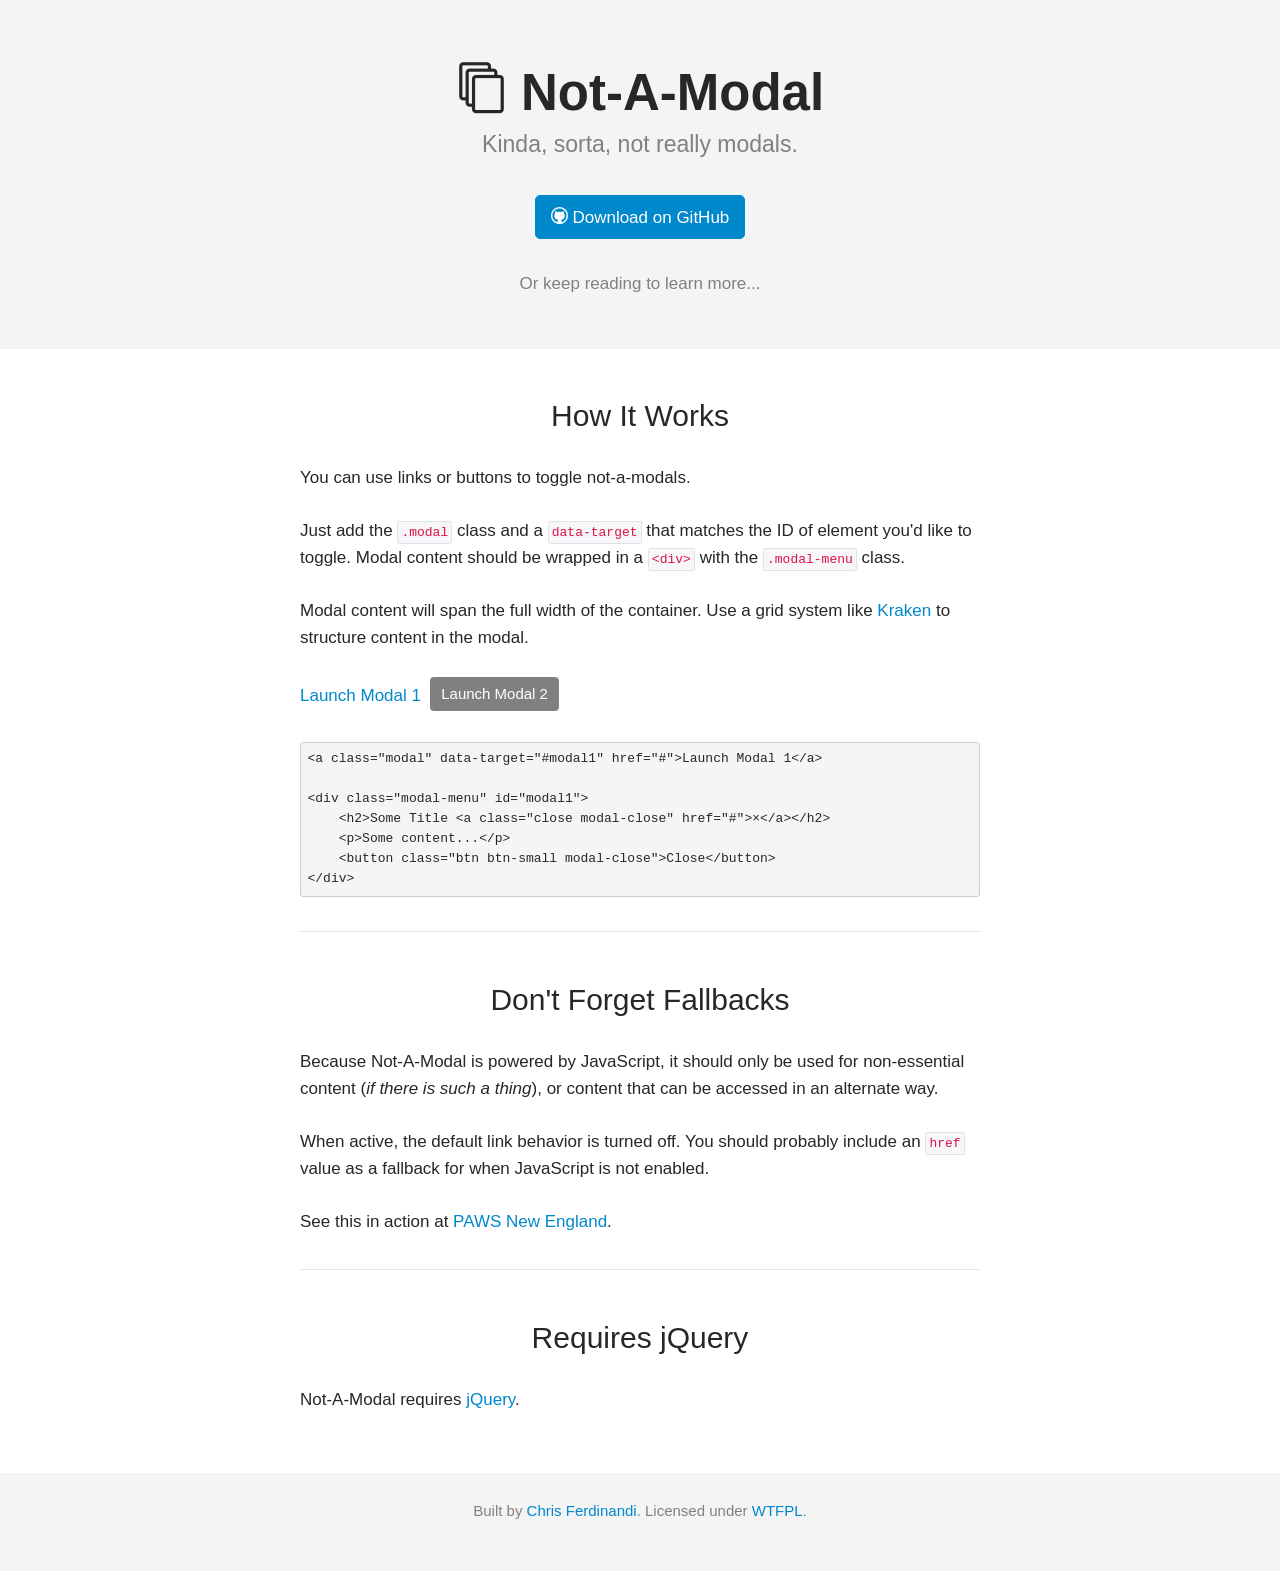
==== commit 26b8ee90: "Updated layout" ====
--- a/index.html
+++ b/index.html
@@ -5,39 +5,56 @@
     <title>Not-A-Modal - Kinda, sorta, not really modals</title>
     <meta name="viewport" content="width=device-width, initial-scale=1.0"/>
     <!-- stylesheets -->
-    <link rel="stylesheet" href="style.css" type="text/css" />
+    <link rel="stylesheet" href="kraken.css" type="text/css" />
 
-    <!-- HTML5 Shim for IE -->
-    <!--[if IE]>
+    <!-- HTML5 Shim for IE 6-8 -->
+    <!--[if lt IE 9]>
         <script src="http://html5shiv.googlecode.com/svn/trunk/html5.js"></script>
     <![endif]-->
+
+    <!-- Favicon -->
+    <link rel="shortcut icon" type="image/ico" href="img/favicon.ico">
+
+    <!-- Apple Touch Icons -->
+    <link rel="apple-touch-icon" href="img/apple-touch-icon.png">
+    <link rel="apple-touch-icon" sizes="72x72" href="img/apple-touch-icon-72.png">
+    <link rel="apple-touch-icon" sizes="114x114" href="img/apple-touch-icon-114.png">
+    <link rel="apple-touch-icon" sizes="144x144" href="img/apple-touch-icon-144.png">
+
+    <!-- MS Homescreen Icons -->
+    <meta name="msapplication-TileColor" content="#0088cc">
+    <meta name="msapplication-TileImage" content="img/ms-touch-icon.png">
 </head>
 
 <body>
-	<section style="margin-bottom: 51px;">
-	    <article class="container">
-	        <h1><i class="icon-logo"></i> Not-A-Modal</h1>
-	        <p class="text-big text-center">Kinda, sorta, not really modals.</p>
+	<section class="space-bottom bg-gray">
+	    <article class="container text-center">
 
-	        <div class="row text-center">
+	        <div class="row">
 	            <div class="grid-4 offset-1">
-            	        <p>For when a modal won't due but you need to show lots of content on top of existing content...</p>
+	                <h1 class="text-taller no-space-bottom"><i class="icon-logo"></i> Not-A-Modal</h1>
+	                <p class="text-tall text-muted">Kinda, sorta, not really modals.</p>
         	        </div>
 	        </div>
 
-	        <p class="text-center"><a class="btn btn-blue" href="https://github.com/cferdinandi/not-a-modal"><i class="icon-github"></i> Download on GitHub</a></p>
+	        <p><a class="btn btn-blue btn-large" href="#"><i class="icon-github"></i> Download on GitHub</a></p>
 
-	        <p class="text-small text-muted text-center">Or keep reading to learn more...</p>
+	        <p class="text-muted">Or keep reading to learn more...</p>
 
-	        <hr>
+        </article>
+    </section>
 
-	        <h2>How it Works</h2>
+	<section class="space-bottom">
+	    <article class="container">
+
+
+	        <h1 class="text-center">How It Works</h1>
 
 	        <p>You can use links or buttons to toggle not-a-modals.</p>
 
-	        <p class="text-small">Just add the <code>.modal</code> class and a <code>data-target</code> that matches the ID of element you'd like to toggle. Modal content should be wrapped in a <code>&lt;div&gt;</code> with the <code>.modal-menu</code> class.</p>
+	        <p>Just add the <code>.modal</code> class and a <code>data-target</code> that matches the ID of element you'd like to toggle. Modal content should be wrapped in a <code>&lt;div&gt;</code> with the <code>.modal-menu</code> class.</p>
 
-	        <p class="text-small">Modal content will span the full width of the container. Use a grid system like <a href="http://cferdinandi.github.com/kraken/">Kraken</a> to structure content in the modal.</p>
+	        <p>Modal content will span the full width of the container. Use a grid system like <a href="http://cferdinandi.github.com/kraken/">Kraken</a> to structure content in the modal.</p>
 
             <p>
                 <a class="modal" data-target="#modal1" href="#">Launch Modal 1</a> 
@@ -71,25 +88,20 @@
             <hr>
 
 
-            <h2>Don't Forget Fallbacks</h2>
+	        <h1 class="text-center">Don't Forget Fallbacks</h1>
 
-            <p class="text-small">Because Not-A-Modal is powered by JavaScript, it should only be used for non-essential content (<em>if there is such a thing</em>), or content that can be accessed in an alternate way.</p>
+            <p>Because Not-A-Modal is powered by JavaScript, it should only be used for non-essential content (<em>if there is such a thing</em>), or content that can be accessed in an alternate way.</p>
 
-            <p class="text-small">When active, the default link behavior is turned off. You should probably include an <code>href</code> value as a fallback for when JavaScript is not enabled.</p>
+            <p>When active, the default link behavior is turned off. You should probably include an <code>href</code> value as a fallback for when JavaScript is not enabled.</p>
 
-            <p class="text-small">See this in action at <a href="http://www.pawsnewengland.com/our-dogs/">PAWS New England</a>.</p>
+            <p>See this in action at <a href="http://www.pawsnewengland.com/our-dogs/">PAWS New England</a>.</p>
 
             <hr>
 
 
-            <h2>Requires jQuery</h2>
+            <h1 class="text-center">Requires jQuery</h1>
 
             <p>Not-A-Modal requires <a href="http://jquery.com/">jQuery</a>.</p>
-
-            <p class="text-small">Obviously, you need to include not-a-modal.js, too.</p>
-
-            <pre>&lt;script src="http://code.jquery.com/jquery-1.9.0.min.js"&gt;&lt;/script&gt;
-&lt;script src="not-a-modal.js"&gt;&lt;/script&gt;</pre>
 
         </article>
 	</section>
@@ -105,7 +117,7 @@
 
     <!-- Javascript -->
     <script src="http://code.jquery.com/jquery-1.9.0.min.js"></script>
-    <script type='text/javascript' src='scripts.js'></script>
+    <script type='text/javascript' src='js/kraken.js'></script>
 
 </body>
 </html>
--- a/kraken.css
+++ b/kraken.css
@@ -0,0 +1,994 @@
+/*
+
+    KRAKEN.CSS
+    A lightweight front-end boilerplate by Chris Ferdinandi.
+    http://gomakethings.com
+
+
+    Licensed under WTFPL.
+    http://www.wtfpl.net/
+
+
+	COLORS
+	Blue: #0088cc
+	Dark Blue: #005580
+	Dark Gray: #272727
+	Meta Gray: #808080
+	Lite Gray: #e5e5e5
+
+
+	FONT STACKS
+    Serif: Georgia, Times, serif
+	Sans-Serif: "Helvetica Neue", Arial, sans-serif
+	Add your own here...
+
+
+	TYPOGRAPHIC SCALE
+	4px, 5px, 8px, 10px, 11px, 14px, 15px, 17px (base), 20px, 23px, 26px, 30px, 34px, 51px, 68px, 85px, 102px
+    
+
+*/
+
+/*  CSS RESET */
+/*  Meyer's CSS Reset, Normalized.css, and custom code */
+
+/*  Mobile Screen Resizing */
+
+@-webkit-viewport { width: device-width; zoom: 1.0; }
+   @-moz-viewport { width: device-width; zoom: 1.0; }
+    @-ms-viewport { width: device-width; zoom: 1.0; }
+     @-o-viewport { width: device-width; zoom: 1.0; }
+        @viewport { width: device-width; zoom: 1.0; }
+
+
+html, body, div, span, applet, object, iframe, 
+h1, h2, h3, h4, h5, h6, p, blockquote, pre, 
+a, abbr, acronym, address, big, cite, code, 
+del, dfn, em, img, ins, kbd, q, s, samp, 
+small, strike, strong, sub, sup, tt, var, 
+b, u, i, center, 
+dl, dt, dd, ol, ul, li, 
+button, fieldset, form, label, legend, 
+table, caption, tbody, tfoot, thead, tr, th, td, 
+article, aside, canvas, details, embed, 
+figure, figcaption, footer, header, hgroup, 
+menu, nav, output, ruby, section, summary, 
+time, mark, audio, video { 
+    margin: 0; 
+    padding: 0; 
+    border: 0; 
+    font-family: "Helvetica Neue", Arial, sans-serif;
+    font-size: 100%; 
+    font: inherit; 
+    vertical-align: baseline; 
+}
+
+article, aside, details, figcaption, figure, 
+footer, header, hgroup, menu, nav, section { 
+    display: block; 
+}
+
+html { 
+    overflow-y: scroll; 
+    -webkit-text-size-adjust: 100%; 
+        -ms-text-size-adjust: 100%; 
+} 
+
+audio, canvas, video { 
+    display: inline-block; 
+    *display: inline; 
+    *zoom: 1; 
+}
+
+audio:not([controls]) { 
+    display: none; 
+}
+
+img, video { 
+    max-width: 100%; 
+    height: auto; 
+}
+
+iframe, object, embed {
+    max-width: 100%; 
+}
+
+img { 
+    -ms-interpolation-mode: bicubic; 
+}
+
+a:focus,
+button:focus { 
+    outline: thin dotted;
+    outline: .294117647em auto -webkit-focus-ring-color; 
+    outline-offset: -.142857143em; 
+}
+
+a:hover, a:active { 
+    outline: 0; 
+}
+
+
+
+
+
+/*  THE GRID */
+
+/*  Mobile-first. Single-column layout by default
+ *  Container sets the maximum page width. Adjust as needed. */
+.container { 
+    max-width: 40em;
+    width: 88%;
+    margin-left: auto; 
+    margin-right: auto;
+}
+
+
+/*  Still mostly single-column.
+ *  Grid-third, grid-half, and grid-img 
+ *  provide sub-gridding on smaller screens.  */
+@media (min-width: 28.25em) {
+
+	.row {
+        margin-left: -1.515151515152%;
+        margin-right: -1.515151515152%;
+	}
+
+    [class^="grid-"], 
+    [class*=" grid-"] {
+        float: left;
+        width:96.969696969697%;
+        margin-left: 1.515151515152%;
+        margin-right: 1.515151515152%;
+    }
+
+    .grid-third {
+        width: 30.30303030303%;
+    }
+
+    .grid-half,
+    .grid-img {
+        width: 46.969696969697%;
+    }
+
+    .grid-two-thirds { 
+        width: 63.636363636364%;
+    }
+
+    /*  Reverses order of grid for content choreography */
+    .grid-flip {
+        float: right;
+    }
+
+}
+
+
+/*  6-column grid  */
+@media (min-width: 40em) {
+
+    .grid-1 {
+        width: 13.636363636364%;
+    }
+
+    .grid-2,
+    .grid-third,
+    .grid-img {
+        width: 30.30303030303%;
+    }
+
+    .grid-3,
+    .grid-half { 
+        width: 46.969696969697%;
+    }
+
+    .grid-4,
+    .grid-two-thirds { 
+        width: 63.636363636364%;
+    }
+
+    .grid-5 { 
+        width: 80.30303030303%;
+    }
+
+    .grid-6,
+    .grid-full { 
+        width: 96.969696969697%;
+    }
+
+
+    /*  Offets let you shift grid elements to the right 
+     *  but stay aligned to the grid. */
+    .offset-1 {
+        margin-left: 18.181818181818%;
+    }
+
+    .offset-2 {
+        margin-left: 34.848484848485%;
+    }
+
+    .offset-3 {
+        margin-left: 51.515151515152%;
+    }
+
+    .offset-4 {
+        margin-left: 68.181818181818%;
+    }
+
+    .offset-5 {
+        margin-left: 84.848484848485%;
+    }
+
+}
+
+
+/*  Additional gridding for grid-img on bigger screens.
+ *  Adjust as needed. */
+@media (min-width: 56.53em) {
+    .grid-img {
+        width: 13.636363636364%;
+    }
+}
+
+
+
+
+
+/*  TYPOGRAPHY */
+
+body { 
+    font-family: "Helvetica Neue", Arial, sans-serif;
+    font-size: 106.25%; 
+    line-height: 1.470588235; 
+    color: #272727; 
+    background: #ffffff;
+/*    border-top: .470588235em solid #e5e5e5;*/
+}
+
+p { 
+    margin-bottom: 1.529411765em; 
+}
+
+@media (min-width: 40em) {
+    body {
+        line-height: 1.588235294;
+    }
+}
+
+
+/*  Sizes */
+
+.text-small { 
+    font-size: .882352941em; 
+    line-height: 1.533333333; 
+}
+
+.text-tall { 
+    font-size: 1.166666667em; 
+    line-height: 1.4;
+}
+
+.text-taller {
+    font-size: 3em;
+    line-height: 1.4;
+    font-weight: bold;
+}
+
+@media (min-width: 40em) {
+    .text-tall {
+        font-size: 1.352941176em;
+    }
+}
+
+
+/*  Colors */
+
+.text-muted { 
+    color: #808080; 
+}
+
+
+/*  Links */
+
+a { 
+    color: #0088cc;
+    text-decoration: none;
+}
+
+a:hover { 
+    color: #005580; 
+    text-decoration: underline; 
+}
+
+a img { 
+    border: none; 
+    background: none; 
+} 
+
+a:hover img { 
+    border: none; 
+    background: none; 
+    opacity:0.8; 
+    filter:alpha(opacity=80); 
+}
+
+
+/*  Lists */
+
+ul, ol { 
+    margin-bottom: 1.529411765em; 
+    margin-left: 2em;
+}
+
+ul ul, ul ol, ol ol, ol ul { 
+    margin-bottom: 0; 
+}
+
+ul { 
+    list-style: disc; 
+}
+
+ol { 
+    list-style: decimal; 
+}
+
+.list-unstyled { 
+    margin-left: 0; 
+    list-style: none; 
+}
+
+
+/*  Headers */
+
+h1, h2, h3, h4, h5, h6 { 
+    line-height: 1.2; 
+    font-weight: normal;
+    margin-bottom: 1em; 
+    padding-top: 1em;
+}
+
+h1, .h1 { 
+    font-size: 1.529411765em; 
+    padding-top: .5em;
+}
+
+h2, .h2 { 
+    font-size: 1.352941176em; 
+}
+
+h3, .h3 { 
+    font-size: 1.176470588em; 
+}
+
+h4, h5, h6,
+.h4, .h5, .h6 { 
+    font-size: .882352941em; 
+    font-style: italic; 
+}
+
+h4, .h4 { 
+    text-transform: uppercase; 
+}
+
+@media (min-width: 40em) {
+    h1, .h1 {
+        font-size: 1.764705882em;
+    }
+}
+
+
+/*  Lines, Quotes and Emphasis */
+
+hr { 
+    margin: 2em auto; 
+    border: 0; 
+    border-top: .071428571em solid #e5e5e5; 
+    border-bottom: .071428571em solid #ffffff; 
+}
+
+strong { 
+    font-weight: bold; 
+}
+
+em { 
+    font-style: italic; 
+}
+
+sub, sup { 
+    position: relative; 
+    font-size: 85%; 
+    font-weight: bold;
+    line-height: 0; 
+    vertical-align: baseline; 
+    margin-left: .3em;
+}
+
+sup { 
+    top: -0.5em; 
+}
+
+sub { 
+    bottom: -0.25em; 
+}
+
+::selection { 
+    color: #ffffff; 
+    background: #0088cc; 
+}
+
+::-moz-selection { 
+    color: #ffffff; 
+    background: #0088cc; 
+}
+
+blockquote { 
+    border-left: .235294118em solid #e5e5e5; 
+    margin-bottom:1.529411765em; 
+    padding-left: 1.529411765em;
+    padding-right: 1.529411765em;
+}
+
+blockquote, q {
+	quotes: none;
+}
+
+blockquote:before, blockquote:after, 
+q:before, q:after { 
+    content: ''; 
+    content: none; 
+}
+
+
+
+
+
+/*  CODE */
+
+code, pre { 
+    font-family: Menlo, Monaco, "Courier New", monospace; 
+    font-size: .764705882em;
+    border-radius: .176470588em;
+}
+
+code { 
+    color: #d14;
+    background-color: #f7f7f9;
+    padding: .235294118em;
+    border: .085em solid #e1e1e8;
+}
+
+pre { 
+    display: block; 
+    margin-bottom: 1.529411765em;
+    line-height: 1.538461538em;
+    background-color: #f5f5f5;
+    padding: .5em;
+    border: .085em solid #ccc; 
+    border-radius: .235294118em; 
+    white-space: pre; 
+    white-space: pre-wrap; 
+    word-break: break-all; 
+}
+
+pre code { 
+    padding: 0; 
+    color: inherit; 
+    background-color: transparent; 
+    border: 0; 
+}
+
+
+
+
+
+/*  BUTTONS */
+/*  Styling for CSS3 buttons */
+
+.btn {
+    display: inline-block;
+    font-size: .882352941em;
+    padding: .4em .666666667em;
+    line-height: 1.333333333;
+    font-weight: normal;
+    background-color: #808080;
+    border: .071428571em solid #808080;
+    border-radius: .235294118em;
+    margin-left: .3em;
+    margin-bottom: .3em;
+}
+
+.btn, 
+.btn:hover, 
+a .btn:hover {
+    color: #ffffff;
+}
+
+.btn:hover, 
+a .btn:hover {
+    background-color: #595959;
+    border-color: #595959;
+    text-decoration: none;
+}
+
+.btn-blue {
+    background-color: #0088cc;
+    border-color: #0088cc;
+}
+
+.btn-blue:hover, 
+a .btn-blue:hover {
+    background-color: #005580;
+    border-color: #005580; 
+}
+
+.btn:active {
+    -webkit-box-shadow: inset 0 .142857143em .235294118em rgba(0, 0, 0, 0.15), 0 .071428571em .142857143em rgba(0, 0, 0, 0.05);
+            box-shadow: inset 0 .142857143em .235294118em rgba(0, 0, 0, 0.15), 0 .071428571em .142857143em rgba(0, 0, 0, 0.05);
+    outline: 0; 
+}
+
+.btn-large {
+    padding: .588235294em .882352941em;
+    font-size: 1em;
+    line-height: normal;
+    border-radius: .294117647em;
+}
+
+.btn-block,
+input[type="submit"].btn-block,
+input[type="reset"].btn-block,
+input[type="button"].btn-block {
+    display: block;
+    width: 100%;
+    margin-left: 0;
+    padding-right: 0;
+    padding-left: 0;
+    -webkit-box-sizing: border-box;
+       -moz-box-sizing: border-box;
+            box-sizing: border-box; 
+}
+
+.btn-block + .btn-block {
+    margin-top: .333333333em; 
+}
+
+button, .btn {
+    cursor: pointer;
+    text-align: center;
+    vertical-align: middle;
+    -webkit-appearance: none; 
+}
+
+.btn:first-child, input.btn {
+    margin-left: 0; 
+}
+
+
+
+
+
+/*  FORMS */
+/*  Styling for form elements */
+
+form, fieldset { 
+    margin-bottom: 1.529411765em;
+}
+
+legend, label { 
+    display: block;
+    font-weight: normal;
+    padding: 0; 
+    margin-bottom: .294117647em; 
+}
+
+input, textarea, select {
+    display: block;
+    width: 100%;
+    font: inherit;
+    line-height: 1.470588235;
+    color: #555555;
+    vertical-align: middle; 
+    margin-bottom: 1.176470588em; 
+    padding: .294117647em; 
+    border: .071428571em solid #b8b8b8; 
+    border-radius: .176470588em;
+    -webkit-box-sizing: border-box;
+       -moz-box-sizing: border-box;
+            box-sizing: border-box;
+}
+
+form button, form .btn {
+    margin-bottom: 1.176470588em;
+}
+
+textarea { 
+    height: 12em; 
+}
+
+input[type="image"], 
+input[type="checkbox"], 
+input[type="radio"] {
+    display: inline-block;
+    width: auto; 
+    height: auto; 
+    padding: 0; 
+    margin-bottom: .294117647em; 
+    cursor: pointer; 
+}
+
+input:focus, 
+textarea:focus { 
+    border-color: rgba(82, 168, 236, 0.8); 
+    -webkit-box-shadow: inset 0 .071428571em .071428571em rgba(0, 0, 0, 0.075), 0 0 .470588235em rgba(82, 168, 236, 0.6);
+            box-shadow: inset 0 .071428571em .071428571em rgba(0, 0, 0, 0.075), 0 0 .470588235em rgba(82, 168, 236, 0.6);
+    outline: 0; 
+    outline: thin dotted \9; 
+}
+
+input[type="file"]:focus, 
+input[type="checkbox"]:focus, 
+select:focus { 
+    outline: thin dotted; 
+    outline: .294117647em auto -webkit-focus-ring-color; 
+    outline-offset: -.117647059em; 
+}
+
+@media (min-width: 40em) {
+    input, textarea, select {
+        line-height: 1.588235294;
+    }
+}
+
+
+
+
+
+/*  ICONS */
+/*  A placeholder for icon fonts. */
+
+@font-face { 
+    font-family: 'icomoon'; 
+    src: url('fonts/icomoon.eot'); 
+    src: url('fonts/icomoon.eot?#iefix') format('embedded-opentype'), 
+         url('fonts/icomoon.woff') format('woff'), 
+         url('fonts/icomoon.ttf') format('truetype'), 
+         url('fonts/icomoon.svg#IcoMoon') format('svg'); 
+    font-weight: normal; 
+    font-style: normal; 
+}
+
+[class^="icon-"]:before, 
+[class*=" icon-"]:before { 
+    font-family: 'icomoon'; 
+    font-style: normal; 
+    speak: none; 
+    font-weight: normal; 
+    -webkit-font-smoothing: antialiased; 
+    font-smoothing: antialiased; 
+    text-rendering: optimizeLegibility; 
+}
+
+.icon-logo:before { content: "\e000"; }
+.icon-github:before { content: "\e001"; }
+.icon-reset:before { content: "\e002"; }
+.icon-grid:before { content: "\e003"; }
+.icon-typography:before { content: "\e004"; }
+.icon-buttons:before { content: "\e005"; }
+.icon-forms:before { content: "\e006"; }
+.icon-addons:before { content: "\e007"; }
+
+
+
+
+
+/*  NOT A MODAL */
+/*  Styling for not-really-modals */
+
+/*  Styling for the dropdown content.
+ *  Hides the content by default. */
+.modal-menu {
+    position: absolute;
+    display: none;
+    visibility: hidden;
+    float: left;
+    right: 0;
+    width: 100%;
+    text-align: left;
+    background-color: #f4f4f4;
+    z-index: 1000;
+}
+
+/*  When a dropdown is active, display it. */
+.modal-menu.active {
+    display: block;
+    visibility: visible;
+    padding-top: 1.529411765em;
+    padding-bottom: 1.529411765em; 
+}
+
+/*  Styling for close button */
+.close {
+    float: right;
+    font-weight: bold;
+    color: #808080;
+    cursor: pointer;
+    text-decoration: none;
+}
+
+/*  Styling for close button on hover */
+.close:hover {
+    color: #272727;
+    text-decoration: none;
+}
+
+
+
+
+
+/*  BACKGROUND COLORS */
+
+.bg-gray {
+    background-color: #f4f4f4;
+    padding-top: 1.529411765em;
+    padding-bottom: 1.529411765em;
+}
+
+.hero {
+    background-color: #e5e5e5;
+    padding: .470588235em;
+    margin-bottom: 1.529411765em;
+    border-radius: .235294118em;
+}
+
+.hero-dark {
+    background-color: #b8b8b8;
+    margin-bottom: 0;
+}
+
+
+
+
+
+/*  TABLES */
+/*  Table styling */
+
+/*  Removes default browser settings
+ *  and evens out inconsistencies. */
+table { 
+    max-width: 100%; 
+    border-collapse: collapse; 
+    border-spacing: 0; 
+}
+
+/*  Sets table width to 100%.
+ *  Adds bottom-margin. */
+.table { 
+    width: 100%; 
+    margin-bottom: 1.529411765em;
+}
+
+/*  Adds table cell padding,
+ *  aligns text to the left,
+ *  and adds a top border to each cell. */
+.table th, .table td { 
+    padding: .470588235em; 
+    text-align: left; 
+    border-top: .071428571em solid #b8b8b8; 
+}
+
+/*  Sets table header font-weight to bold.
+ *  Aligns table header text to the bottom of each cell. */
+.table th { 
+    font-weight: bold; 
+    vertical-align: bottom; 
+}
+
+/*  Aligns cell text to the top of each cell. */
+.table td { 
+    vertical-align: top; 
+}
+
+/*  Removes the border-top from the first row. */
+.table thead:first-child tr th, 
+.table thead:first-child tr td { 
+    border-top: 0; 
+}
+
+/*  Adds border-top between two table-body sections. */
+.table tbody + tbody { 
+    border-top: .142857143em solid #b8b8b8; 
+}
+
+/*  Reduces cell padding */
+.table-condensed th, 
+.table-condensed td { 
+    padding: .470588235em .294117647em; 
+}
+
+/* Adds borders and border-radius. */
+.table-bordered { 
+    border: .071428571em solid #b8b8b8; 
+    border-collapse: separate; 
+    *border-collapse: collapsed; 
+    border-radius: .470588235em; 
+}
+
+.table-bordered th + th, 
+.table-bordered td + td, 
+.table-bordered th + td, 
+.table-bordered td + th { 
+    border-left: .071428571em solid #b8b8b8; 
+}
+
+.table-bordered thead:first-child tr:first-child th, 
+.table-bordered tbody:first-child tr:first-child th, 
+.table-bordered tbody:first-child tr:first-child td { 
+    border-top: 0; 
+}
+
+.table-bordered thead:first-child tr:first-child th:first-child, 
+.table-bordered tbody:first-child tr:first-child td:first-child { 
+    border-radius: .470588235em 0 0 0; 
+}
+
+.table-bordered thead:first-child tr:first-child th:last-child, 
+.table-bordered tbody:first-child tr:first-child td:last-child { 
+    border-radius: 0 .470588235em 0 0; 
+}
+
+.table-bordered thead:last-child tr:last-child th:first-child, 
+.table-bordered tbody:last-child tr:last-child td:first-child { 
+    border-radius: 0 0 0 .470588235em; 
+}
+
+.table-bordered thead:last-child tr:last-child th:last-child, 
+.table-bordered tbody:last-child tr:last-child td:last-child { 
+    border-radius: 0 0 .470588235em 0; 
+}
+
+
+
+
+
+/*  FLOATS & HIDES */
+
+.text-center { 
+    text-align: center; 
+}
+
+.text-right { 
+    text-align: right; 
+}
+
+.text-left { 
+    text-align: left; 
+}
+
+
+/*  Spacing */
+
+.no-space { 
+    margin: 0; 
+    padding: 0; 
+}
+
+.no-space-bottom { 
+    margin-bottom: 0; 
+    padding-bottom: 0; 
+}
+
+.no-space-top { 
+    margin-top: 0; 
+    padding-top: 0; 
+}
+
+.space-bottom { 
+    margin-bottom: 2em; 
+}
+
+.space-bottom-small { 
+    margin-bottom: .470588235em; 
+    padding-bottom: 0; 
+}
+
+.space-top { 
+    padding-top: .82352941234em; 
+}
+
+
+/*  Hides */
+
+.screen-reader { 
+    position: absolute; 
+    top: -9999px; 
+    left:-9999px; 
+}
+
+
+/*  Clearfix */
+
+.group:before, .group:after, 
+.container:before, .container:after, 
+.row:before, .row:after { 
+    display: table; 
+    content: ""; 
+    *zoom: 1; 
+}
+
+.group:after, 
+.container:after, 
+.row:after { 
+    clear: both; 
+}
+
+
+
+
+
+/*  PRINT STYLES */
+/*  Styling for printed content. 
+ *  Adapted from HTML5BP.
+ *  http://html5boilerplate.com/ */
+
+@media print {
+
+    /*  Universal selector.
+     *  Reset all content to transparent background,
+     *  black color, and remove box and text shadows. */
+    * {
+        background: transparent !important;
+        color: #000 !important;
+        box-shadow: none !important;
+        text-shadow: none !important;
+    }
+
+    /*  Underline all links */
+    a, a:visited {
+        text-decoration: underline;
+    }
+
+    /*  Show URL after links */
+    a[href]:after {
+        content: " (" attr(href) ")";
+    }
+
+    /*  Don't show URL for internal links */
+    a[href^="#"]:after {
+        content: "";
+    }
+
+    /*  Display code and blockquotes with a border.
+     *  Avoid page breaks inside the content */
+    pre,
+    blockquote {
+        border: 1px solid #999;
+        page-break-inside: avoid;
+    }
+
+    /*  Displayed as a table header row group */
+    thead {
+        display: table-header-group;
+    }
+
+    /*  Avoid inserting a page break inside table rows and images */
+    tr,
+    img {
+        page-break-inside: avoid;
+    }
+
+    /*  Specifies page margin */
+    @page {
+        margin: 0.5cm;
+    }
+
+    /*  Specifies the minimum number of lines to print at the top and bottom of a page. */
+    p, h1, h2, h3 {
+        orphans: 3;
+        widows: 3;
+    }
+
+    /*  Avoid inserting a page break after headers */
+    h1, h2, h3 {
+        page-break-after: avoid;
+    }
+    
+}
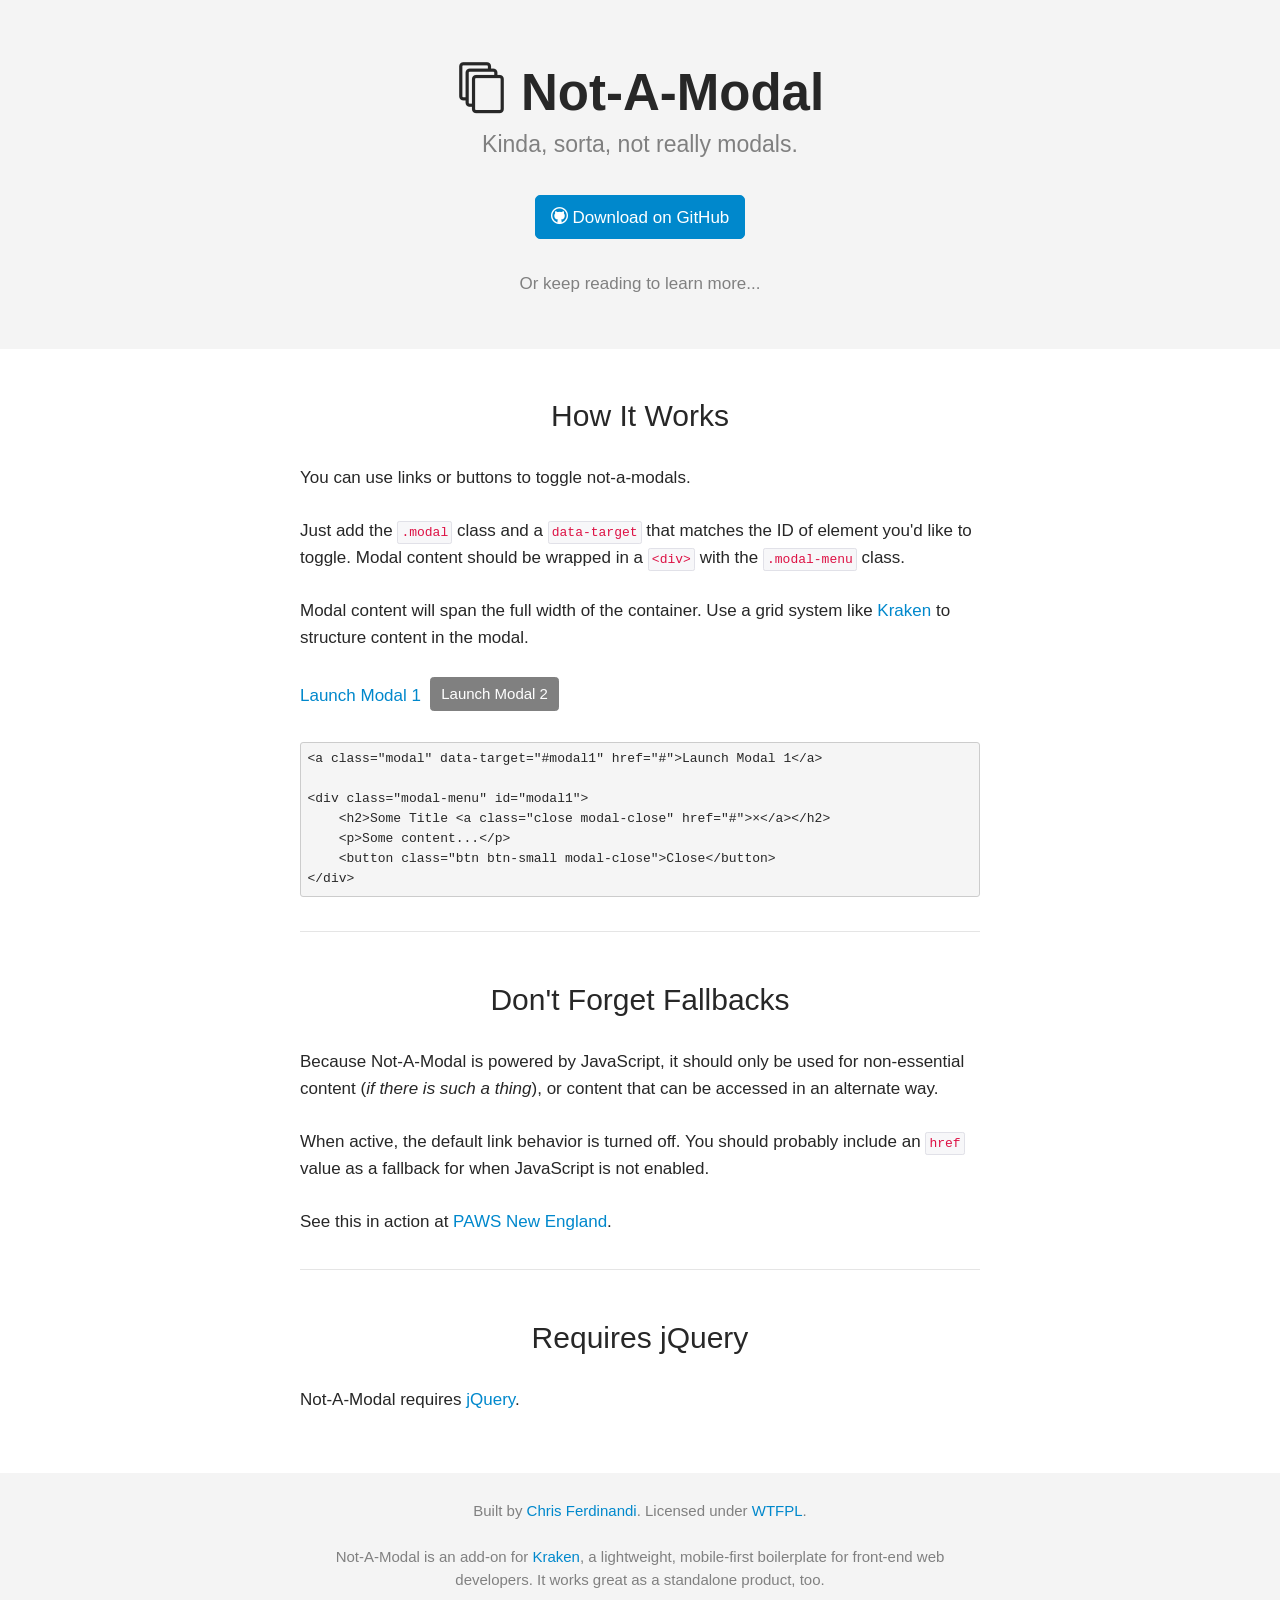
==== commit 9253e65e: "Fixes" ====
--- a/index.html
+++ b/index.html
@@ -111,6 +111,8 @@
 
             <p class="text-small text-muted text-center">Built by <a href="http://gomakethings.com">Chris Ferdinandi</a>. Licensed under <a href="http://www.wtfpl.net/">WTFPL</a>.</p>
 
+            <p class="text-small text-muted text-center">Not-A-Modal is an add-on for <a href="http://cferdinandi.github.com/kraken/">Kraken</a>, a lightweight, mobile-first boilerplate for front-end web developers. It works great as a standalone product, too.</p>
+
         </article>
 	</footer>
 
--- a/kraken.css
+++ b/kraken.css
@@ -643,7 +643,6 @@
 
 
 /*  ICONS */
-/*  A placeholder for icon fonts. */
 
 @font-face { 
     font-family: 'icomoon'; 
@@ -669,12 +668,6 @@
 
 .icon-logo:before { content: "\e000"; }
 .icon-github:before { content: "\e001"; }
-.icon-reset:before { content: "\e002"; }
-.icon-grid:before { content: "\e003"; }
-.icon-typography:before { content: "\e004"; }
-.icon-buttons:before { content: "\e005"; }
-.icon-forms:before { content: "\e006"; }
-.icon-addons:before { content: "\e007"; }
 
 
 
@@ -732,119 +725,6 @@
     padding-bottom: 1.529411765em;
 }
 
-.hero {
-    background-color: #e5e5e5;
-    padding: .470588235em;
-    margin-bottom: 1.529411765em;
-    border-radius: .235294118em;
-}
-
-.hero-dark {
-    background-color: #b8b8b8;
-    margin-bottom: 0;
-}
-
-
-
-
-
-/*  TABLES */
-/*  Table styling */
-
-/*  Removes default browser settings
- *  and evens out inconsistencies. */
-table { 
-    max-width: 100%; 
-    border-collapse: collapse; 
-    border-spacing: 0; 
-}
-
-/*  Sets table width to 100%.
- *  Adds bottom-margin. */
-.table { 
-    width: 100%; 
-    margin-bottom: 1.529411765em;
-}
-
-/*  Adds table cell padding,
- *  aligns text to the left,
- *  and adds a top border to each cell. */
-.table th, .table td { 
-    padding: .470588235em; 
-    text-align: left; 
-    border-top: .071428571em solid #b8b8b8; 
-}
-
-/*  Sets table header font-weight to bold.
- *  Aligns table header text to the bottom of each cell. */
-.table th { 
-    font-weight: bold; 
-    vertical-align: bottom; 
-}
-
-/*  Aligns cell text to the top of each cell. */
-.table td { 
-    vertical-align: top; 
-}
-
-/*  Removes the border-top from the first row. */
-.table thead:first-child tr th, 
-.table thead:first-child tr td { 
-    border-top: 0; 
-}
-
-/*  Adds border-top between two table-body sections. */
-.table tbody + tbody { 
-    border-top: .142857143em solid #b8b8b8; 
-}
-
-/*  Reduces cell padding */
-.table-condensed th, 
-.table-condensed td { 
-    padding: .470588235em .294117647em; 
-}
-
-/* Adds borders and border-radius. */
-.table-bordered { 
-    border: .071428571em solid #b8b8b8; 
-    border-collapse: separate; 
-    *border-collapse: collapsed; 
-    border-radius: .470588235em; 
-}
-
-.table-bordered th + th, 
-.table-bordered td + td, 
-.table-bordered th + td, 
-.table-bordered td + th { 
-    border-left: .071428571em solid #b8b8b8; 
-}
-
-.table-bordered thead:first-child tr:first-child th, 
-.table-bordered tbody:first-child tr:first-child th, 
-.table-bordered tbody:first-child tr:first-child td { 
-    border-top: 0; 
-}
-
-.table-bordered thead:first-child tr:first-child th:first-child, 
-.table-bordered tbody:first-child tr:first-child td:first-child { 
-    border-radius: .470588235em 0 0 0; 
-}
-
-.table-bordered thead:first-child tr:first-child th:last-child, 
-.table-bordered tbody:first-child tr:first-child td:last-child { 
-    border-radius: 0 .470588235em 0 0; 
-}
-
-.table-bordered thead:last-child tr:last-child th:first-child, 
-.table-bordered tbody:last-child tr:last-child td:first-child { 
-    border-radius: 0 0 0 .470588235em; 
-}
-
-.table-bordered thead:last-child tr:last-child th:last-child, 
-.table-bordered tbody:last-child tr:last-child td:last-child { 
-    border-radius: 0 0 .470588235em 0; 
-}
-
 
 
 
@@ -899,8 +779,8 @@
 
 .screen-reader { 
     position: absolute; 
-    top: -9999px; 
-    left:-9999px; 
+    top: -9999em; 
+    left:-9999em; 
 }
 
 
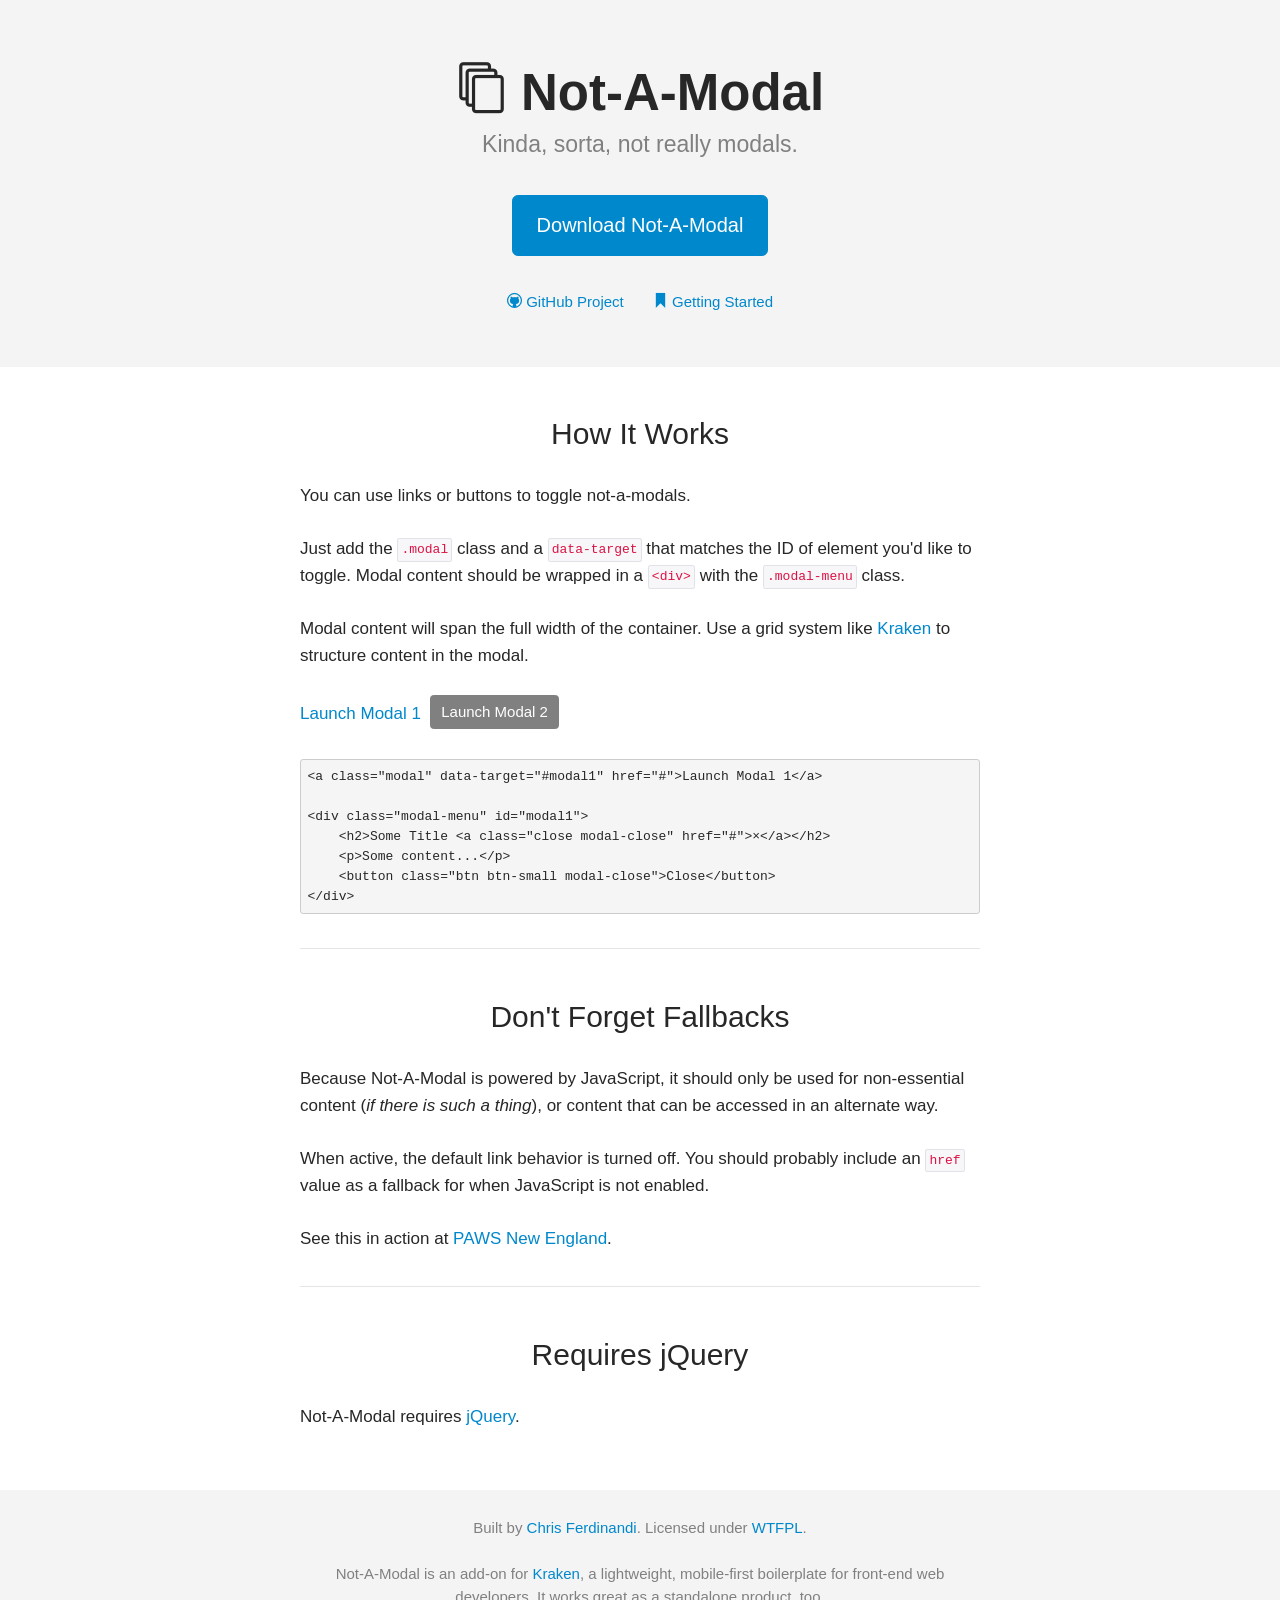
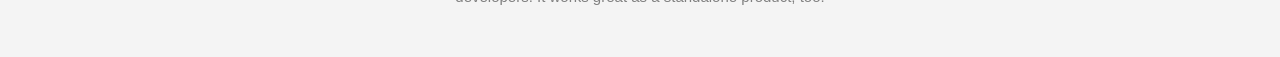
==== commit dcc60479: "Layout Updates" ====
--- a/index.html
+++ b/index.html
@@ -30,16 +30,18 @@
 	<section class="space-bottom bg-gray">
 	    <article class="container text-center">
 
-	        <div class="row">
-	            <div class="grid-4 offset-1">
-	                <h1 class="text-taller no-space-bottom"><i class="icon-logo"></i> Not-A-Modal</h1>
-	                <p class="text-tall text-muted">Kinda, sorta, not really modals.</p>
-        	        </div>
-	        </div>
+            <h1 class="text-taller no-space-bottom"><i class="icon-logo"></i> Not-A-Modal</h1>
+            <p class="text-tall text-muted">Kinda, sorta, not really modals.</p>
 
-	        <p><a class="btn btn-blue btn-large" href="#"><i class="icon-github"></i> Download on GitHub</a></p>
+	        <p><a class="btn btn-blue btn-jumbo" href="https://github.com/cferdinandi/not-a-modal/archive/master.zip">Download Not-A-Modal</a></p>
 
-	        <p class="text-muted">Or keep reading to learn more...</p>
+	        <p>
+	            <span class="text-small">
+	                <a href="https://github.com/cferdinandi/not-a-modal"><i class="icon-github"></i> GitHub Project</a>
+	                &nbsp;&nbsp;&nbsp;&nbsp;&nbsp;
+	                <a href="#more"><i class="icon-docs"></i> Getting Started</a>
+                </span>
+            </p>
 
         </article>
     </section>
@@ -48,7 +50,7 @@
 	    <article class="container">
 
 
-	        <h1 class="text-center">How It Works</h1>
+	        <h1 class="text-center" id="more">How It Works</h1>
 
 	        <p>You can use links or buttons to toggle not-a-modals.</p>
 
--- a/kraken.css
+++ b/kraken.css
@@ -533,6 +533,13 @@
     border-radius: .294117647em;
 }
 
+.btn-jumbo {
+    padding: .882352941em 1.176470588em;
+    font-size: 1.176470588em;
+    line-height: normal;
+    border-radius: .294117647em;
+}
+
 .btn-block,
 input[type="submit"].btn-block,
 input[type="reset"].btn-block,
@@ -668,6 +675,7 @@
 
 .icon-logo:before { content: "\e000"; }
 .icon-github:before { content: "\e001"; }
+.icon-docs:before { content: "\e002"; }
 
 
 
